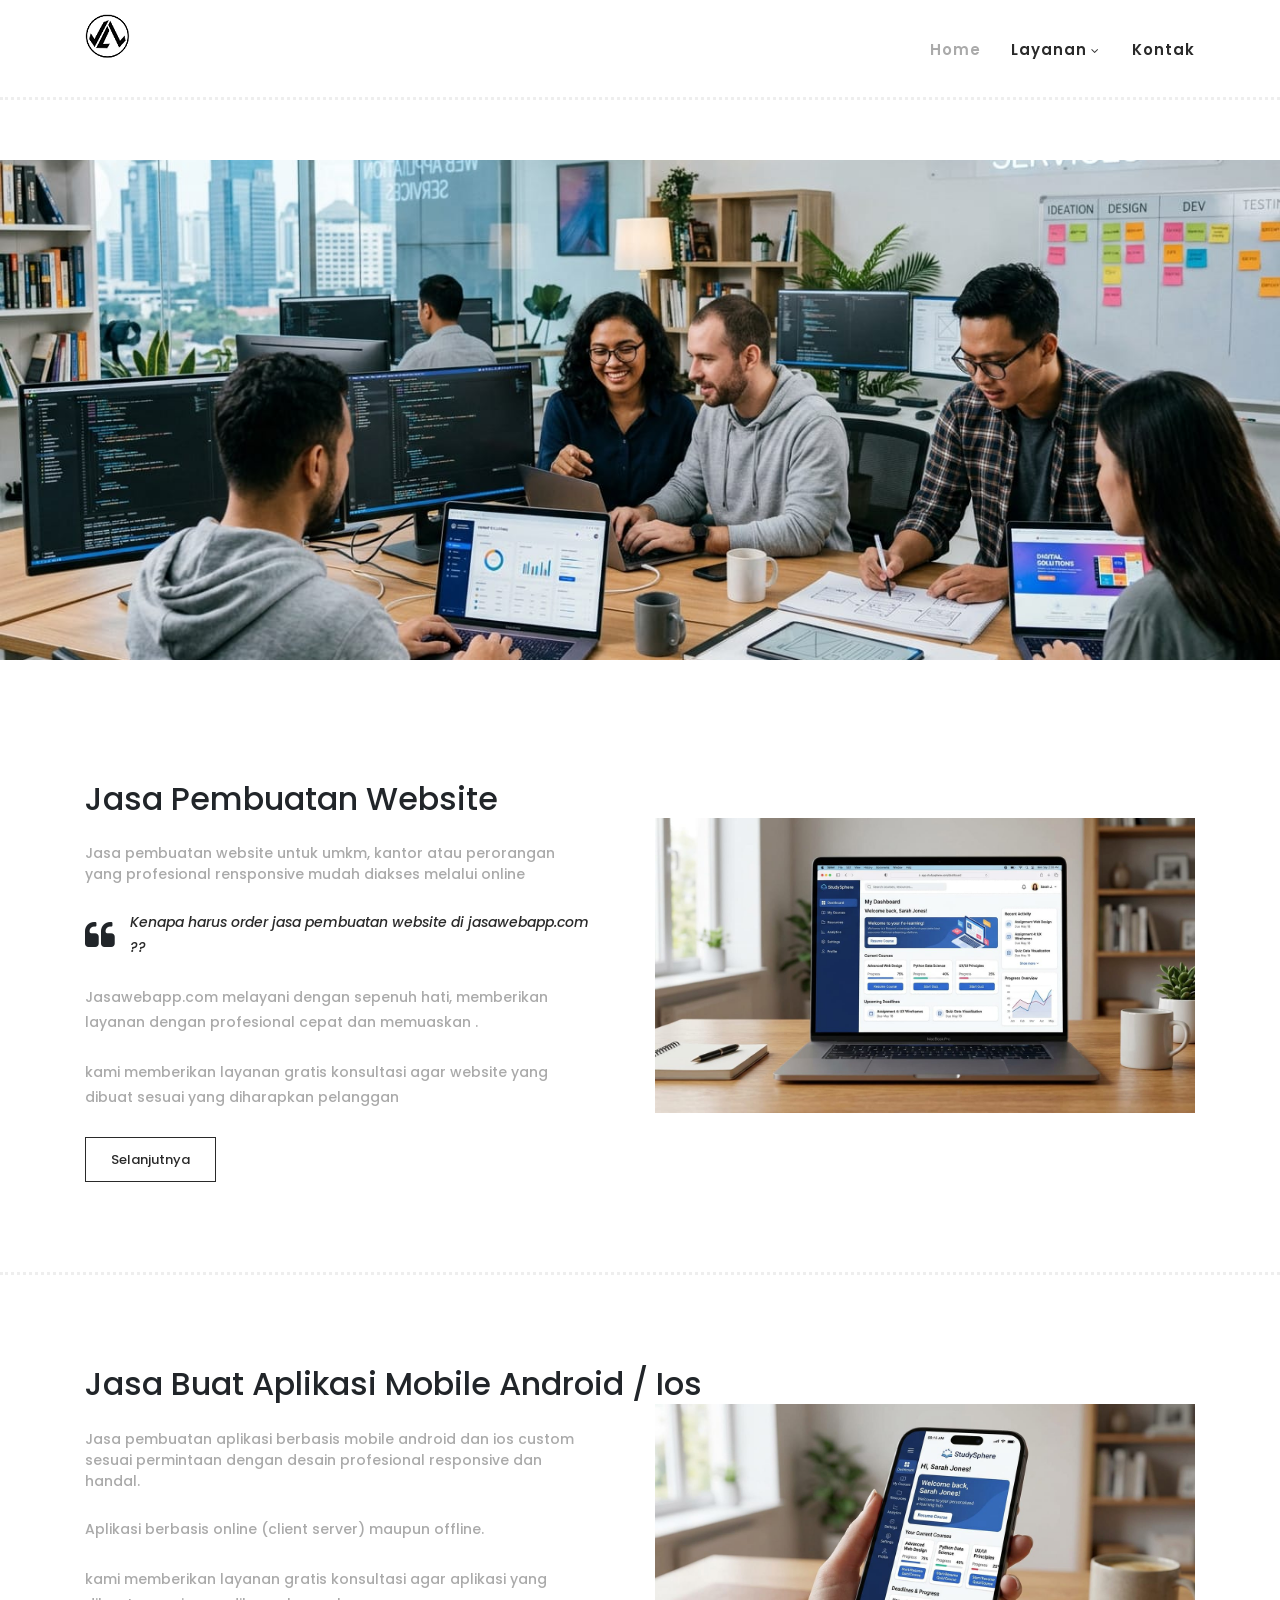
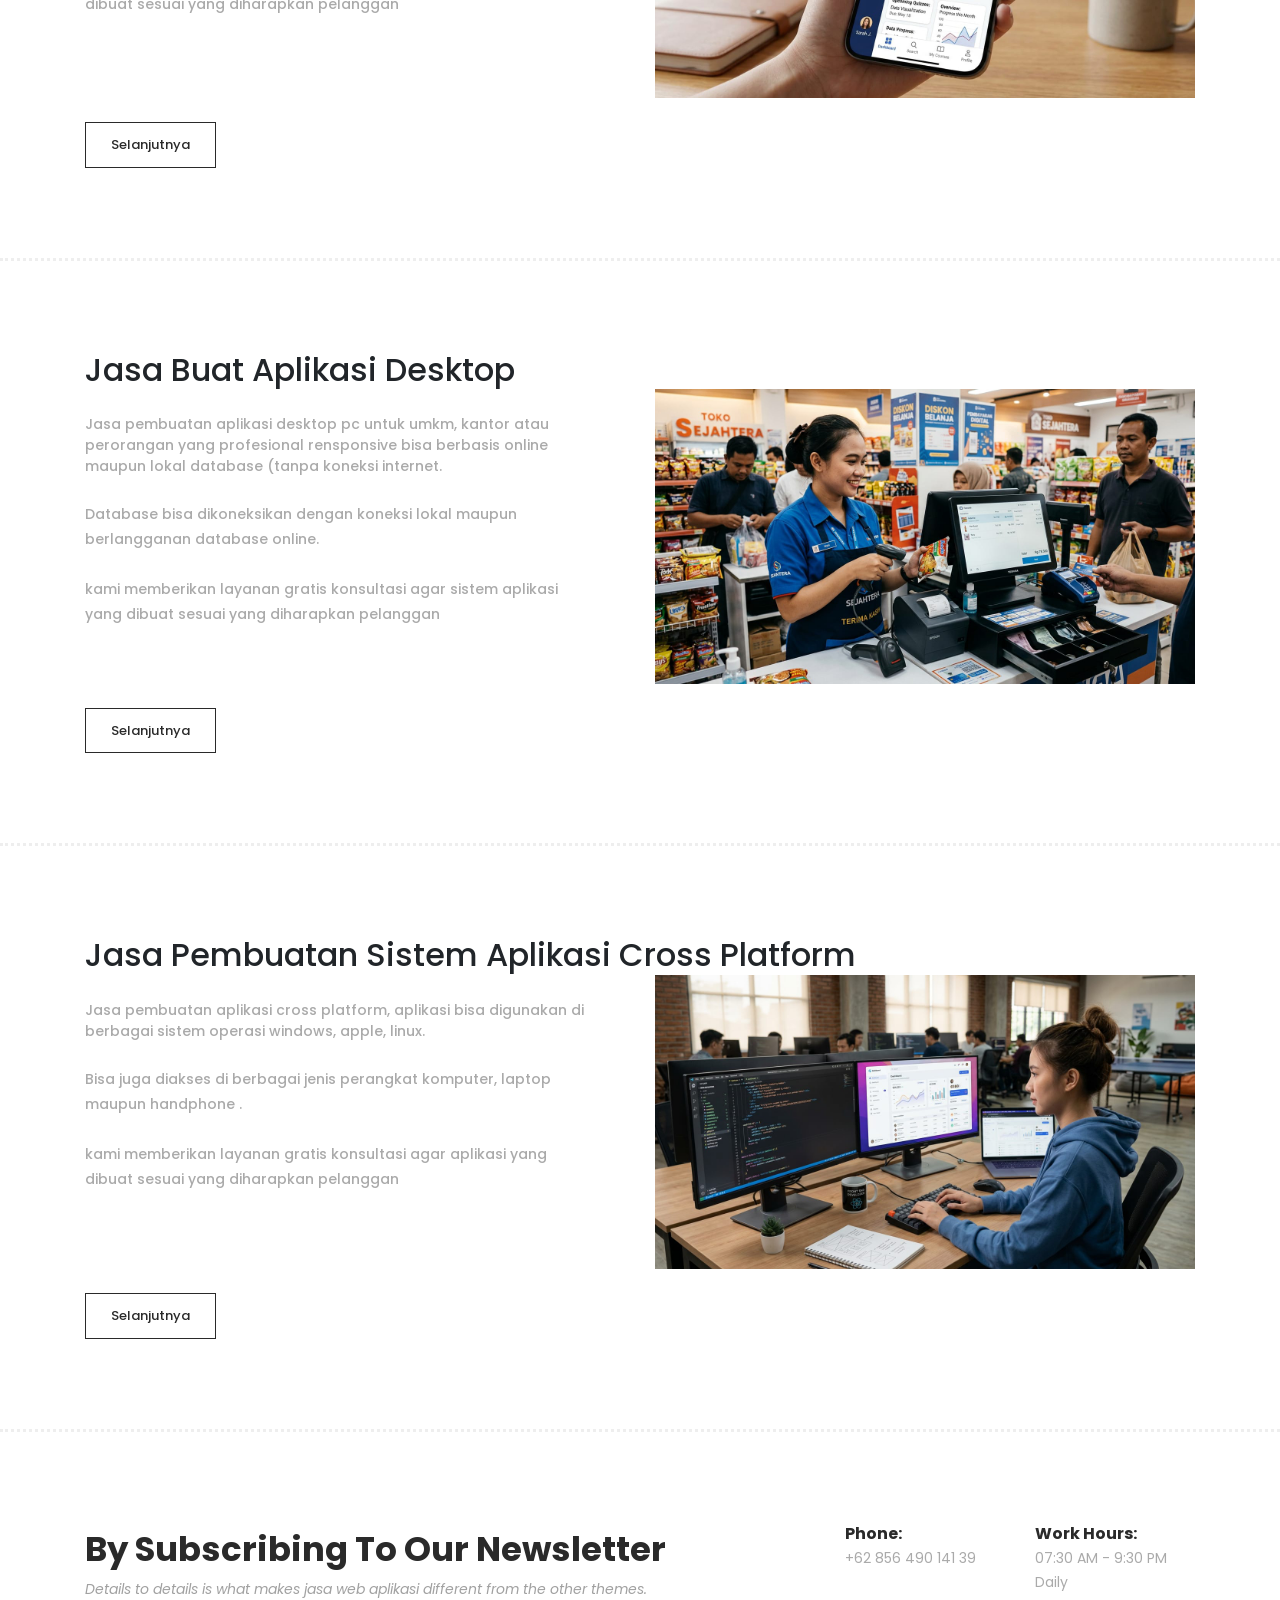
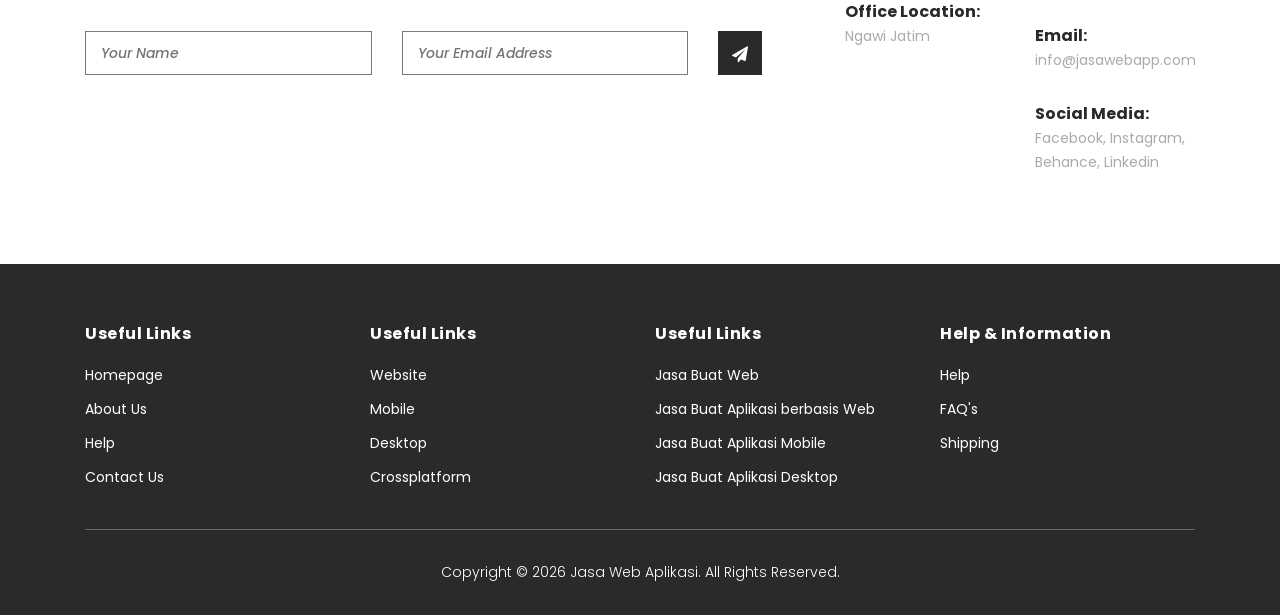
==== index.html @ 255a9337 "h" ====
<!DOCTYPE html>
<html lang="en">

  <head>

    <meta charset="utf-8">
    <meta name="viewport" content="width=device-width, initial-scale=1, shrink-to-fit=no">
    <meta name="description" content="">
    <meta name="author" content="">
    <link href="https://fonts.googleapis.com/css?family=Poppins:100,200,300,400,500,600,700,800,900&display=swap" rel="stylesheet">

    <title>Jasa Web Aplikasi</title>


    <!-- Additional CSS Files -->
    <link rel="stylesheet" type="text/css" href="assets/css/bootstrap.min.css">

    <link rel="stylesheet" type="text/css" href="assets/css/font-awesome.css">

    <link rel="stylesheet" href="assets/css/templatemo-hexashop.css">

    <link rel="stylesheet" href="assets/css/owl-carousel.css">

    <link rel="stylesheet" href="assets/css/lightbox.css">
<!--

TemplateMo 571 Hexashop

https://templatemo.com/tm-571-hexashop

-->
    </head>
    
    <body>
    
    <!-- ***** Preloader Start ***** -->
    <div id="preloader">
        <div class="jumper">
            <div></div>
            <div></div>
            <div></div>
        </div>
    </div>  
    <!-- ***** Preloader End ***** -->
    
    
    <!-- ***** Header Area Start ***** -->
    <header class="header-area header-sticky">
        <div class="container">
            <div class="row">
                <div class="col-12">
                    <nav class="main-nav">
                        <!-- ***** Logo Start ***** -->
                        <a href="index.html" class="logo">
                            <img src="assets/gambar/logojwa.png">
                        </a>
                        <!-- ***** Logo End ***** -->
                        <!-- ***** Menu Start ***** -->
                        <ul class="nav">
                            <li class="scroll-to-section"><a href="#top" class="active">Home</a></li>
                            <li class="submenu">
                                <a href="javascript:;">Layanan</a>
                                <ul>
                                    <li><a href="jasabuatweb.html">Jasa Buat Web</a></li>
                                     <li><a href="jasabuataplikasiweb.html">Jasa Buat Aplikasi Berbasis Web</a></li>
                                    <li><a href="jasabuataplikasicrossplatform.html">Jasa Buat Sistem Aplikasi cross platform </a></li>
                                    <li><a href="jasabuataplikasimobile.html">Jasa Buat Aplikasi Mobile Andorid / Ios </a></li>
                                    <li><a href="jasabuataplikasidesktop.html">Jasa Buat Aplikasi Desktop</a></li>
                                  
                                </ul>
                            </li>
                           
                            <li class="scroll-to-section"><a href="kontak.html">Kontak</a></li>
                        </ul>        
                        <a class='menu-trigger'>
                            <span>Menu</span>
                        </a>
                        <!-- ***** Menu End ***** -->
                    </nav>
                </div>
            </div>
        </div>
    </header>
    <!-- ***** Header Area End ***** -->
     <!-- ***** Main Banner Area Start ***** -->
    <div class="page-heading" id="top">
        <div class="container">
            <div class="row">
                <div class="col-lg-12">
                    <div class="inner-content">
                       
                    </div>
                </div>
            </div>
        </div>
    </div>
    <!-- ***** Main Banner Area End ***** -->
    <!-- ***** Explore Area Starts ***** -->
    <section class="section" id="explore">
        <div class="container">
            
            <div class="row">
               <div class="col-lg-12">
                <h2>Jasa Pembuatan Website</h2>
                 </div></br>
                <div class="col-lg-6">
                  
                    <div class="left-content">
                      
                        <span> Jasa pembuatan website untuk umkm, kantor atau perorangan yang profesional rensponsive mudah diakses melalui online   </span>
                        <div class="quote">
                            <i class="fa fa-quote-left"></i><p>Kenapa harus order jasa pembuatan website di jasawebapp.com ??</p>
                        </div>
                        <p>Jasawebapp.com melayani dengan sepenuh hati, memberikan layanan dengan profesional cepat dan memuaskan .</p>
                        <p>kami memberikan layanan gratis konsultasi agar website yang dibuat sesuai yang diharapkan pelanggan</p>
                      
                    </div>
                </div>
                <div class="col-lg-6">
                    <div class="right-content">
                           <div class="second-image">
                                    <img src="assets/gambar/8.jpeg" alt="">
                                </div>
                          
                        </div>
                    </div>
                </br>
                 </div></br>
           
            <div class="main-border-button">
                            <a href="jasabuatweb.html">Selanjutnya</a>
                        </div>
        
         
        </div>
    </section>
    <!-- ***** Explore Area Ends ***** -->

  <!-- ***** Explore Area Starts ***** -->
    <section class="section" id="explore">
        <div class="container">
            
            <div class="row">
               <div class="col-lg-12">
                <h2>Jasa Buat Aplikasi Mobile Android / Ios </h2>
                 </div></br>
                <div class="col-lg-6">
                  
                    <div class="left-content">
                      
                        <span> Jasa pembuatan aplikasi berbasis mobile android dan ios custom sesuai permintaan dengan desain profesional responsive dan handal.   </span>
                        <p>Aplikasi berbasis online (client server) maupun offline.</p>
                        <p>kami memberikan layanan gratis konsultasi agar aplikasi yang dibuat sesuai yang diharapkan pelanggan</p>
                      
                    </div>
                </div>
                <div class="col-lg-6">
                    <div class="right-content">
                           <div class="second-image">
                                    <img src="assets/gambar/9.jpeg" alt="">
                                </div>
                          
                        </div>
                    </div>
                </br>
                 </div></br>
           
            <div class="main-border-button">
                            <a href="jasabuataplikasimobile.html">Selanjutnya</a>
                        </div>
        
         
        </div>
    </section>
    <!-- ***** Explore Area Ends ***** -->
        <!-- ***** Explore Area Starts ***** -->
    <section class="section" id="explore">
        <div class="container">
            
            <div class="row">
               <div class="col-lg-12">
                <h2>Jasa Buat Aplikasi Desktop</h2>
                 </div></br>
                <div class="col-lg-6">
                  
                    <div class="left-content">
                      
                        <span> Jasa pembuatan aplikasi desktop pc untuk umkm, kantor atau perorangan yang profesional rensponsive bisa berbasis online maupun lokal database (tanpa koneksi internet.</span>
                        <p>Database bisa dikoneksikan dengan koneksi lokal maupun berlangganan database online.</p>
                        <p>kami memberikan layanan gratis konsultasi agar sistem aplikasi yang dibuat sesuai yang diharapkan pelanggan</p>
                      
                    </div>
                </div>
                <div class="col-lg-6">
                    <div class="right-content">
                           <div class="second-image">
                                    <img src="assets/gambar/6.jpeg" alt="">
                                </div>
                          
                        </div>
                    </div>
                </br>
                 </div></br>
           
            <div class="main-border-button">
                            <a href="jasabuataplikasidesktop.html">Selanjutnya</a>
                        </div>
        
         
        </div>
    </section>
    <!-- ***** Explore Area Ends ***** -->
        <!-- ***** Explore Area Starts ***** -->
    <section class="section" id="explore">
        <div class="container">
            
            <div class="row">
               <div class="col-lg-12">
                <h2>Jasa Pembuatan Sistem Aplikasi Cross Platform</h2>
                 </div></br>
                <div class="col-lg-6">
                  
                    <div class="left-content">
                      
                        <span> Jasa pembuatan aplikasi cross platform, aplikasi bisa digunakan di berbagai sistem operasi windows, apple, linux.</span>
                        <p>Bisa juga diakses di berbagai jenis perangkat komputer, laptop maupun handphone .</p>
                        <p>kami memberikan layanan gratis konsultasi agar aplikasi yang dibuat sesuai yang diharapkan pelanggan</p>
                      
                    </div>
                </div>
                <div class="col-lg-6">
                    <div class="right-content">
                           <div class="second-image">
                                    <img src="assets/gambar/11.jpeg" alt="">
                                </div>
                          
                        </div>
                    </div>
                </br>
                 </div></br>
           
            <div class="main-border-button">
                            <a href="jasabuataplikasicrossplatform.html">Selanjutnya</a>
                        </div>
        
         
        </div>
    </section>
    <!-- ***** Explore Area Ends ***** -->




    <!-- ***** Subscribe Area Starts ***** -->
    <div class="subscribe">
        <div class="container">
            <div class="row">
                <div class="col-lg-8">
                    <div class="section-heading">
                        <h2>By Subscribing To Our Newsletter </h2>
                        <span>Details to details is what makes jasa web aplikasi different from the other themes.</span>
                    </div>
                    <form id="subscribe" action="" method="get">
                        <div class="row">
                          <div class="col-lg-5">
                            <fieldset>
                              <input name="name" type="text" id="name" placeholder="Your Name" required="">
                            </fieldset>
                          </div>
                          <div class="col-lg-5">
                            <fieldset>
                              <input name="email" type="text" id="email" pattern="[^ @]*@[^ @]*" placeholder="Your Email Address" required="">
                            </fieldset>
                          </div>
                          <div class="col-lg-2">
                            <fieldset>
                              <button type="submit" id="form-submit" class="main-dark-button"><i class="fa fa-paper-plane"></i></button>
                            </fieldset>
                          </div>
                        </div>
                    </form>
                </div>
                <div class="col-lg-4">
                    <div class="row">
                        <div class="col-6">
                            <ul>
                               
                                <li>Phone:<br><span>+62 856 490 141 39</span></li>
                                <li>Office Location:<br><span>Ngawi Jatim</span></li>
                            </ul>
                        </div>
                        <div class="col-6">
                            <ul>
                                <li>Work Hours:<br><span>07:30 AM - 9:30 PM Daily</span></li>
                                <li>Email:<br><span>info@jasawebapp.com</span></li>
                                <li>Social Media:<br><span><a href="#">Facebook</a>, <a href="#">Instagram</a>, <a href="#">Behance</a>, <a href="#">Linkedin</a></span></li>
                            </ul>
                        </div>
                    </div>
                </div>
            </div>
        </div>
    </div>
    <!-- ***** Subscribe Area Ends ***** -->
    
    <!-- ***** Footer Start ***** -->
    <footer>
        <div class="container">
            <div class="row">
                <div class="col-lg-3">
                    <h4>Useful Links</h4>
                    <ul>
                        <li><a href="#">Homepage</a></li>
                        <li><a href="#">About Us</a></li>
                        <li><a href="#">Help</a></li>
                        <li><a href="#">Contact Us</a></li>
                    </ul>
                </div>
                <div class="col-lg-3">
                    <h4>Useful Links</h4>
                    <ul>
                        <li><a href="#">Website</a></li>
                        <li><a href="#">Mobile</a></li>
                        <li><a href="#">Desktop</a></li>
                        <li><a href="#">Crossplatform</a></li>
                    </ul>
                </div>
                <div class="col-lg-3">
                    <h4>Useful Links</h4>
                    <ul>
                        <li><a href="#">Jasa Buat Web</a></li>
                        <li><a href="#">Jasa Buat Aplikasi berbasis Web</a></li>
                        <li><a href="#">Jasa Buat Aplikasi Mobile</a></li>
                        <li><a href="#">Jasa Buat Aplikasi Desktop</a></li>
                    </ul>
                </div>
                <div class="col-lg-3">
                    <h4>Help &amp; Information</h4>
                    <ul>
                        <li><a href="#">Help</a></li>
                        <li><a href="#">FAQ's</a></li>
                        <li><a href="#">Shipping</a></li>
                  
                </div>
                <div class="col-lg-12">
                    <div class="under-footer">
                        <p>Copyright © 2026 Jasa Web Aplikasi. All Rights Reserved. </p>
                       
                    </div>
                </div>
            </div>
        </div>
    </footer>
    

    <!-- jQuery -->
    <script src="assets/js/jquery-2.1.0.min.js"></script>

    <!-- Bootstrap -->
    <script src="assets/js/popper.js"></script>
    <script src="assets/js/bootstrap.min.js"></script>

    <!-- Plugins -->
    <script src="assets/js/owl-carousel.js"></script>
    <script src="assets/js/accordions.js"></script>
    <script src="assets/js/datepicker.js"></script>
    <script src="assets/js/scrollreveal.min.js"></script>
    <script src="assets/js/waypoints.min.js"></script>
    <script src="assets/js/jquery.counterup.min.js"></script>
    <script src="assets/js/imgfix.min.js"></script> 
    <script src="assets/js/slick.js"></script> 
    <script src="assets/js/lightbox.js"></script> 
    <script src="assets/js/isotope.js"></script> 
    
    <!-- Global Init -->
    <script src="assets/js/custom.js"></script>

    <script>

        $(function() {
            var selectedClass = "";
            $("p").click(function(){
            selectedClass = $(this).attr("data-rel");
            $("#portfolio").fadeTo(50, 0.1);
                $("#portfolio div").not("."+selectedClass).fadeOut();
            setTimeout(function() {
              $("."+selectedClass).fadeIn();
              $("#portfolio").fadeTo(50, 1);
            }, 500);
                
            });
        });

    </script>

  </body>
</html>
---- assets/css/templatemo-hexashop.css ----
/*

TemplateMo 571 Hexashop

https://templatemo.com/tm-571-hexashop

*/

/* ---------------------------------------------
Table of contents
------------------------------------------------
01. font & reset css
02. reset
03. global styles
04. header
05. banner
06. features
07. testimonials
08. contact
09. footer
10. preloader
11. search
12. portfolio

--------------------------------------------- */
/* 
---------------------------------------------
font & reset css
--------------------------------------------- 
*/
@import url("https://fonts.googleapis.com/css?family=Poppins:100,200,300,400,500,600,700,800,900");
/* 
---------------------------------------------
reset
--------------------------------------------- 
*/
html, body, div, span, applet, object, iframe, h1, h2, h3, h4, h5, h6, p, blockquote, div
pre, a, abbr, acronym, address, big, cite, code, del, dfn, em, font, img, ins, kbd, q,
s, samp, small, strike, strong, sub, sup, tt, var, b, u, i, center, dl, dt, dd, ol, ul, li,
figure, header, nav, section, article, aside, footer, figcaption {
  margin: 0;
  padding: 0;
  border: 0;
  outline: 0;
}

.clearfix:after {
  content: ".";
  display: block;
  clear: both;
  visibility: hidden;
  line-height: 0;
  height: 0;
}

.clearfix {
  display: inline-block;
}

html[xmlns] .clearfix {
  display: block;
}

* html .clearfix {
  height: 1%;
}

ul, li {
  padding: 0;
  margin: 0;
  list-style: none;
}

header, nav, section, article, aside, footer, hgroup {
  display: block;
}

* {
  box-sizing: border-box;
}

html, body {
  font-family: 'Poppins', sans-serif;
  font-weight: 400;
  background-color: #fff;
  font-size: 16px;
  -ms-text-size-adjust: 100%;
  -webkit-font-smoothing: antialiased;
  -moz-osx-font-smoothing: grayscale;
}

a {
  text-decoration: none !important;
}

h1, h2, h3, h4, h5, h6 {
  margin-top: 0px;
  margin-bottom: 0px;
}

ul {
  margin-bottom: 0px;
}

p {
  font-size: 14px;
  line-height: 25px;
  color: #2a2a2a;
}

/* 
---------------------------------------------
global styles
--------------------------------------------- 
*/
html,
body {
  background: #fff;
  font-family: 'Poppins', sans-serif;
}

::selection {
  background: #2a2a2a;
  color: #fff;
}

::-moz-selection {
  background: #2a2a2a;
  color: #fff;
}

@media (max-width: 991px) {
  html, body {
    overflow-x: hidden;
  }
  .mobile-top-fix {
    margin-top: 30px;
    margin-bottom: 0px;
  }
  .mobile-bottom-fix {
    margin-bottom: 30px;
  }
  .mobile-bottom-fix-big {
    margin-bottom: 60px;
  }
}

.main-border-button a {
  font-size: 13px;
  color: #2a2a2a;
  border: 1px solid #2a2a2a;
  padding: 12px 25px;
  display: inline-block;
  font-weight: 500;
  transition: all .3s;
}

.main-border-button a:hover {
  background-color: #2a2a2a;
  color: #fff;
}

.main-white-button a {
  font-size: 13px;
  color: #2a2a2a;
  background-color: #fff;
  padding: 12px 25px;
  display: inline-block;
  border-radius: 3px;
  font-weight: 600;
  transition: all .3s;
}

.main-white-button a:hover {
  opacity: 0.9;
}

.main-text-button a {
  font-size: 13px;
  color: #fff;
  font-weight: 600;
  transition: all .3s;
}

.main-text-button a:hover {
  opacity: 0.9;
}

.section-heading h2 {
  font-size: 34px;
  font-weight: 700;
  color: #2a2a2a;
}

.section-heading span {
  font-size: 14px;
  color: #a1a1a1;
  font-style: italic;
  font-weight: 400;
}



/* 
---------------------------------------------
header
--------------------------------------------- 
*/

.background-header {
  border-bottom: none !important;
  background-color: #fff;
  height: 80px!important;
  position: fixed!important;
  top: 0px;
  left: 0px;
  right: 0px;
  box-shadow: 0px 0px 10px rgba(0,0,0,0.15)!important;
}

.background-header .logo,
.background-header .main-nav .nav li a {
  color: #1e1e1e!important;
}

.background-header .main-nav .nav li:hover a {
  color: #2a2a2a!important;
}

.background-header .nav li a.active {
  color: #2a2a2a!important;
}

.header-area {
  border-bottom: 3px dotted #eee;
  box-shadow: none;
  background-color: #fff;
  position: absolute;
  top: 0px;
  left: 0px;
  right: 0px;
  z-index: 100;
  height: 100px;
  -webkit-transition: all .5s ease 0s;
  -moz-transition: all .5s ease 0s;
  -o-transition: all .5s ease 0s;
  transition: all .5s ease 0s;
}

.header-area .main-nav {
  min-height: 70px;
  background: transparent;
}

.header-area .main-nav .logo {
  line-height: 70px;
  color: #fff;
  font-size: 28px;
  font-weight: 700;
  text-transform: uppercase;
  letter-spacing: 2px;
  float: left;
  -webkit-transition: all 0.3s ease 0s;
  -moz-transition: all 0.3s ease 0s;
  -o-transition: all 0.3s ease 0s;
  transition: all 0.3s ease 0s;
}

.background-header .main-nav .logo {
  line-height: 75px;
}

.background-header .nav {
  margin-top: 20px !important;
}

.header-area .main-nav .nav {
  float: right;
  margin-top: 30px;
  margin-right: 0px;
  background-color: transparent;
  -webkit-transition: all 0.3s ease 0s;
  -moz-transition: all 0.3s ease 0s;
  -o-transition: all 0.3s ease 0s;
  transition: all 0.3s ease 0s;
  position: relative;
  z-index: 999;
}

.header-area .main-nav .nav li {
  padding-left: 15px;
  padding-right: 15px;
}

.header-area .main-nav .nav li:last-child {
  padding-right: 0px;
}

.header-area .main-nav .nav li a {
  display: block;
  font-weight: 600;
  font-size: 15px;
  color: #2a2a2a;
  text-transform: capitalize;
  -webkit-transition: all 0.3s ease 0s;
  -moz-transition: all 0.3s ease 0s;
  -o-transition: all 0.3s ease 0s;
  transition: all 0.3s ease 0s;
  height: 40px;
  line-height: 40px;
  border: transparent;
  letter-spacing: 1px;
}

.header-area .main-nav .nav li a {
  color: #2a2a2a;
}

.header-area .main-nav .nav li:hover a,
.header-area .main-nav .nav li a.active {
  color: #aaa!important;
}

.background-header .main-nav .nav li:hover a,
.background-header .main-nav .nav li a.active {
  color: #aaa!important;
  opacity: 1;
}

.header-area .main-nav .nav li.submenu {
  position: relative;
  padding-right: 30px;
}

.header-area .main-nav .nav li.submenu:after {
  font-family: FontAwesome;
  content: "\f107";
  font-size: 12px;
  color: #2a2a2a;
  position: absolute;
  right: 18px;
  top: 12px;
}

.background-header .main-nav .nav li.submenu:after {
  color: #2a2a2a;
}

.header-area .main-nav .nav li.submenu ul {
  position: absolute;
  width: 200px;
  box-shadow: 0 2px 28px 0 rgba(0, 0, 0, 0.06);
  overflow: hidden;
  top: 50px;
  opacity: 0;
  transform: translateY(+2em);
  visibility: hidden;
  z-index: -1;
  transition: all 0.3s ease-in-out 0s, visibility 0s linear 0.3s, z-index 0s linear 0.01s;
}

.header-area .main-nav .nav li.submenu ul li {
  margin-left: 0px;
  padding-left: 0px;
  padding-right: 0px;
}

.header-area .main-nav .nav li.submenu ul li a {
  opacity: 1;
  display: block;
  background: #f7f7f7;
  color: #2a2a2a!important;
  padding-left: 20px;
  height: 40px;
  line-height: 40px;
  -webkit-transition: all 0.3s ease 0s;
  -moz-transition: all 0.3s ease 0s;
  -o-transition: all 0.3s ease 0s;
  transition: all 0.3s ease 0s;
  position: relative;
  font-size: 13px;
  font-weight: 400;
  border-bottom: 1px solid #eee;
}

.header-area .main-nav .nav li.submenu ul li a:hover {
  background: #fff;
  color: #aaa!important;
  padding-left: 25px;
}

.header-area .main-nav .nav li.submenu ul li a:hover:before {
  width: 3px;
}

.header-area .main-nav .nav li.submenu:hover ul {
  visibility: visible;
  opacity: 1;
  z-index: 1;
  transform: translateY(0%);
  transition-delay: 0s, 0s, 0.3s;
}

.header-area .main-nav .menu-trigger {
  cursor: pointer;
  display: block;
  position: absolute;
  top: 33px;
  width: 32px;
  height: 40px;
  text-indent: -9999em;
  z-index: 99;
  right: 40px;
  display: none;
}

.background-header .main-nav .menu-trigger {
  top: 23px;
}

.header-area .main-nav .menu-trigger span,
.header-area .main-nav .menu-trigger span:before,
.header-area .main-nav .menu-trigger span:after {
  -moz-transition: all 0.4s;
  -o-transition: all 0.4s;
  -webkit-transition: all 0.4s;
  transition: all 0.4s;
  background-color: #1e1e1e;
  display: block;
  position: absolute;
  width: 30px;
  height: 2px;
  left: 0;
}

.background-header .main-nav .menu-trigger span,
.background-header .main-nav .menu-trigger span:before,
.background-header .main-nav .menu-trigger span:after {
  background-color: #1e1e1e;
}

.header-area .main-nav .menu-trigger span:before,
.header-area .main-nav .menu-trigger span:after {
  -moz-transition: all 0.4s;
  -o-transition: all 0.4s;
  -webkit-transition: all 0.4s;
  transition: all 0.4s;
  background-color: #1e1e1e;
  display: block;
  position: absolute;
  width: 30px;
  height: 2px;
  left: 0;
  width: 75%;
}

.background-header .main-nav .menu-trigger span:before,
.background-header .main-nav .menu-trigger span:after {
  background-color: #1e1e1e;
}

.header-area .main-nav .menu-trigger span:before,
.header-area .main-nav .menu-trigger span:after {
  content: "";
}

.header-area .main-nav .menu-trigger span {
  top: 16px;
}

.header-area .main-nav .menu-trigger span:before {
  -moz-transform-origin: 33% 100%;
  -ms-transform-origin: 33% 100%;
  -webkit-transform-origin: 33% 100%;
  transform-origin: 33% 100%;
  top: -10px;
  z-index: 10;
}

.header-area .main-nav .menu-trigger span:after {
  -moz-transform-origin: 33% 0;
  -ms-transform-origin: 33% 0;
  -webkit-transform-origin: 33% 0;
  transform-origin: 33% 0;
  top: 10px;
}

.header-area .main-nav .menu-trigger.active span,
.header-area .main-nav .menu-trigger.active span:before,
.header-area .main-nav .menu-trigger.active span:after {
  background-color: transparent;
  width: 100%;
}

.header-area .main-nav .menu-trigger.active span:before {
  -moz-transform: translateY(6px) translateX(1px) rotate(45deg);
  -ms-transform: translateY(6px) translateX(1px) rotate(45deg);
  -webkit-transform: translateY(6px) translateX(1px) rotate(45deg);
  transform: translateY(6px) translateX(1px) rotate(45deg);
  background-color: #1e1e1e;
}

.background-header .main-nav .menu-trigger.active span:before {
  background-color: #1e1e1e;
}

.header-area .main-nav .menu-trigger.active span:after {
  -moz-transform: translateY(-6px) translateX(1px) rotate(-45deg);
  -ms-transform: translateY(-6px) translateX(1px) rotate(-45deg);
  -webkit-transform: translateY(-6px) translateX(1px) rotate(-45deg);
  transform: translateY(-6px) translateX(1px) rotate(-45deg);
  background-color: #1e1e1e;
}

.background-header .main-nav .menu-trigger.active span:after {
  background-color: #1e1e1e;
}

.header-area.header-sticky {
  min-height: 80px;
}

.header-area .nav {
  margin-top: 30px;
}

.header-area.header-sticky .nav li a.active {
  color: #aaa;
}

@media (max-width: 1200px) {
  .header-area .main-nav .nav li {
    padding-left: 12px;
    padding-right: 12px;
  }
  .header-area .main-nav:before {
    display: none;
  }
}

@media (max-width: 767px) {
  .header-area .main-nav .logo {
    color: #1e1e1e;
  }
  .header-area.header-sticky .nav li a:hover,
  .header-area.header-sticky .nav li a.active {
    color: #aaa!important;
    opacity: 1;
  }
  .header-area.header-sticky .nav li.search-icon a {
    width: 100%;
  }
  .header-area {
    background-color: #f7f7f7;
    padding: 0px 15px;
    height: 100px;
    box-shadow: none;
    text-align: center;
  }
  .header-area .container {
    padding: 0px;
  }
  .header-area .logo {
    margin-left: 30px;
  }
  .header-area .menu-trigger {
    display: block !important;
  }
  .header-area .main-nav {
    overflow: hidden;
  }
  .header-area .main-nav .nav {
    float: none;
    width: 100%;
    display: none;
    -webkit-transition: all 0s ease 0s;
    -moz-transition: all 0s ease 0s;
    -o-transition: all 0s ease 0s;
    transition: all 0s ease 0s;
    margin-left: 0px;
  }
  .header-area .main-nav .nav li:first-child {
    border-top: 1px solid #eee;
  }
  .header-area.header-sticky .nav {
    margin-top: 100px !important;
  }
  .header-area .main-nav .nav li {
    width: 100%;
    background: #fff;
    border-bottom: 1px solid #eee;
    padding-left: 0px !important;
    padding-right: 0px !important;
  }
  .header-area .main-nav .nav li a {
    height: 50px !important;
    line-height: 50px !important;
    padding: 0px !important;
    border: none !important;
    background: #f7f7f7 !important;
    color: #191a20 !important;
  }
  .header-area .main-nav .nav li a:hover {
    background: #eee !important;
    color: #aaa!important;
  }
  .header-area .main-nav .nav li.submenu ul {
    position: relative;
    visibility: inherit;
    opacity: 1;
    z-index: 1;
    transform: translateY(0%);
    transition-delay: 0s, 0s, 0.3s;
    top: 0px;
    width: 100%;
    box-shadow: none;
    height: 0px;
  }
  .header-area .main-nav .nav li.submenu ul li a {
    font-size: 12px;
    font-weight: 400;
  }
  .header-area .main-nav .nav li.submenu ul li a:hover:before {
    width: 0px;
  }
  .header-area .main-nav .nav li.submenu ul.active {
    height: auto !important;
  }
  .header-area .main-nav .nav li.submenu:after {
    color: #3B566E;
    right: 25px;
    font-size: 14px;
    top: 15px;
  }
  .header-area .main-nav .nav li.submenu:hover ul, .header-area .main-nav .nav li.submenu:focus ul {
    height: 0px;
  }
}

@media (min-width: 767px) {
  .header-area .main-nav .nav {
    display: flex !important;
  }
}


/* 
---------------------------------------------
banner
--------------------------------------------- 
*/

.main-banner {
  border-bottom: 3px dotted #eee;
  padding-top: 160px;
  padding-bottom: 30px;
}

.main-banner .left-content .thumb img {
  width: 100%;
  overflow: hidden;
}

.main-banner .left-content .inner-content {
  position: absolute;
  left: 100px;
  top: 50%;
  transform: translateY(-50%);
}

.main-banner .left-content .inner-content h4 {
  color: #fff;
  margin-top: -10px;
  font-size: 52px;
  font-weight: 700;
  margin-bottom: 20px;
}

.main-banner .left-content .inner-content span {
  font-size: 16px;
  color: #fff;
  font-weight: 400;
  font-style: italic;
  display: block;
  margin-bottom: 30px;
}

.main-banner .right-content .right-first-image {
  margin-bottom: 28.5px;
}

.main-banner .right-content .right-first-image .thumb {
  position: relative;
  text-align: center;
}

.main-banner .right-content .right-first-image .thumb img {
  width: 100%;
  overflow: hidden;
}

.main-banner .right-content .right-first-image .thumb .inner-content {
  position: absolute;
  top: 50%;
  transform: translateY(-50%);
  width: 100%;
  text-align: center;
}

.main-banner .right-content .right-first-image .thumb .inner-content h4 {
  color: #fff;
  font-size: 24px;
  font-weight: 700;
  margin-bottom: 15px;
}

.main-banner .right-content .right-first-image .thumb .inner-content span {
  font-size: 16px;
  color: #fff;
  font-style: italic;
}

.main-banner .right-content .right-first-image .thumb .hover-content {
  position: absolute;
  top: 15px;
  right: 15px;
  left: 15px;
  bottom: 15px;
  text-align: center;
  background-color: rgba(42,42,42,.97);
  opacity: 0;
  visibility: hidden;
  transition: all 0.5s;
}

.main-banner .right-content .right-first-image .thumb:hover .hover-content {
  opacity: 1;
  visibility: visible;
}

.main-banner .right-content .right-first-image .thumb .hover-content .inner {
  position: absolute;
  top: 50%;
  left: 50%;
  transform: translate(-50%, -50%);
  width: 100%;
}

.main-banner .right-content .right-first-image .thumb .hover-content h4 {
  color: #fff;
  font-size: 24px;
  font-weight: 700;
  margin-bottom: 15px;
}

.main-banner .right-content .right-first-image .thumb .hover-content p {
  color: #fff;
  padding: 0px 20px;
  margin-bottom: 20px;
}



/*
---------------------------------------------
Men
---------------------------------------------
*/

#men {
  padding-top: 90px;
  padding-bottom: 90px;
  border-bottom: 3px dotted #eee;
}

#men .section-heading {
  margin-bottom: 60px;
}

#men .item .down-content {
  padding-top: 30px;
  position: relative;
  z-index: 3;
  background-color: #fff;
}

#men .item .down-content h4 {
  font-size: 22px;
  color: #2a2a2a;
  font-weight: 700;
  margin-bottom: 8px;
}

#men .item .down-content span {
  font-size: 18px;
  color: #a1a1a1;
  font-weight: 500;
  display: block;
}

#men .item .down-content ul.stars {
  position: absolute;
  right: 0;
  top: 30px;
}

#men .item .down-content ul.stars li {
  display: inline;
  font-size: 13px;
}

#men .item .thumb .hover-content {
  position: absolute;
  z-index: 2;
  text-align: center;
  bottom: -60px;
  width: 100%;
  opacity: 0;
  visibility: hidden;
  transition: all .5s;
}

#men .item .thumb:hover .hover-content {
  bottom: 30px;
  opacity: 1;
  visibility: visible;
}

#men .item .thumb {
  position: relative;
}

#men .item .thumb .hover-content ul li {
  display: inline;
  margin: 0px 10px;
}

#men .item .thumb .hover-content ul li a {
  width: 50px;
  height: 50px;
  text-align: center;
  line-height: 50px;
  display: inline-block;
  color: #2a2a2a;
  background-color: #fff;
}


#men .owl-nav {
  text-align: center;
  position: absolute;
  width: 100%;
  top: 40%;
  transform: translateY(-25px);
}

#men .owl-dots {
  display: none;
}
    
#men .owl-nav .owl-prev{
  position: absolute;
  left: -80px;
  outline: none;
}

#men .owl-nav .owl-prev span,
#men .owl-nav .owl-next span {
  opacity: 0;
}

#men .owl-nav .owl-prev:before {
  display: inline-block;
  font-family: 'FontAwesome';
  color: #2a2a2a;
  font-size: 25px;
  font-weight: 700;
  content: '\f104';
  width: 50px;
  height: 50px;
  background-color: transparent;
  line-height: 48px;
  border :1px solid #2a2a2a;
}

#men .owl-nav .owl-prev {
  opacity: 0.75;
  transition: all .5s;
}

#men .owl-nav .owl-prev:hover {
  opacity: 1;
}

#men .owl-nav .owl-next {
  opacity: 0.75;
  transition: all .5s;
}

#men .owl-nav .owl-next:hover {
  opacity: 1;
}

#men .owl-nav .owl-next{
  outline: none;
  position: absolute;
  right: -85px;
}

#men .owl-nav .owl-next:before {
  display: inline-block;
  font-family: 'FontAwesome';
  color: #2a2a2a;
  font-size: 25px;
  font-weight: 700;
  content: '\f105';
  width: 50px;
  height: 50px;
  background-color: transparent;
  line-height: 48px;
  border :1px solid #2a2a2a;
}


/*
---------------------------------------------
Women
---------------------------------------------
*/

#women {
  padding-top: 90px;
  padding-bottom: 90px;
  border-bottom: 3px dotted #eee;
}

#women .section-heading {
  margin-bottom: 60px;
}

#women .item .down-content {
  padding-top: 30px;
  position: relative;
  z-index: 3;
  background-color: #fff;
}

#women .item .down-content h4 {
  font-size: 22px;
  color: #2a2a2a;
  font-weight: 700;
  margin-bottom: 8px;
}

#women .item .down-content span {
  font-size: 18px;
  color: #a1a1a1;
  font-weight: 500;
  display: block;
}

#women .item .down-content ul.stars {
  position: absolute;
  right: 0;
  top: 30px;
}

#women .item .down-content ul.stars li {
  display: inline;
  font-size: 13px;
}

#women .item .thumb .hover-content {
  position: absolute;
  z-index: 2;
  text-align: center;
  bottom: -60px;
  width: 100%;
  opacity: 0;
  visibility: hidden;
  transition: all .5s;
}

#women .item .thumb:hover .hover-content {
  bottom: 30px;
  opacity: 1;
  visibility: visible;
}

#women .item .thumb {
  position: relative;
}

#women .item .thumb .hover-content ul li {
  display: inline;
  margin: 0px 10px;
}

#women .item .thumb .hover-content ul li a {
  width: 50px;
  height: 50px;
  text-align: center;
  line-height: 50px;
  display: inline-block;
  color: #2a2a2a;
  background-color: #fff;
}


#women .owl-nav {
  text-align: center;
  position: absolute;
  width: 100%;
  top: 40%;
  transform: translateY(-25px);
}

#women .owl-dots {
  display: none;
}
    
#women .owl-nav .owl-prev{
  position: absolute;
  left: -80px;
  outline: none;
}

#women .owl-nav .owl-prev span,
#women .owl-nav .owl-next span {
  opacity: 0;
}

#women .owl-nav .owl-prev:before {
  display: inline-block;
  font-family: 'FontAwesome';
  color: #2a2a2a;
  font-size: 25px;
  font-weight: 700;
  content: '\f104';
  width: 50px;
  height: 50px;
  background-color: transparent;
  line-height: 48px;
  border :1px solid #2a2a2a;
}

#women .owl-nav .owl-prev {
  opacity: 0.75;
  transition: all .5s;
}

#women .owl-nav .owl-prev:hover {
  opacity: 1;
}

#women .owl-nav .owl-next {
  opacity: 0.75;
  transition: all .5s;
}

#women .owl-nav .owl-next:hover {
  opacity: 1;
}

#women .owl-nav .owl-next{
  outline: none;
  position: absolute;
  right: -85px;
}

#women .owl-nav .owl-next:before {
  display: inline-block;
  font-family: 'FontAwesome';
  color: #2a2a2a;
  font-size: 25px;
  font-weight: 700;
  content: '\f105';
  width: 50px;
  height: 50px;
  background-color: transparent;
  line-height: 48px;
  border :1px solid #2a2a2a;
}

/*
---------------------------------------------
Kids
---------------------------------------------
*/

#kids {
  padding-top: 90px;
  padding-bottom: 90px;
  border-bottom: 3px dotted #eee;
}

#kids .section-heading {
  margin-bottom: 60px;
}

#kids .item .down-content {
  padding-top: 30px;
  position: relative;
  z-index: 3;
  background-color: #fff;
}

#kids .item .down-content h4 {
  font-size: 22px;
  color: #2a2a2a;
  font-weight: 700;
  margin-bottom: 8px;
}

#kids .item .down-content span {
  font-size: 18px;
  color: #a1a1a1;
  font-weight: 500;
  display: block;
}

#kids .item .down-content ul.stars {
  position: absolute;
  right: 0;
  top: 30px;
}

#kids .item .down-content ul.stars li {
  display: inline;
  font-size: 13px;
}

#kids .item .thumb .hover-content {
  position: absolute;
  z-index: 2;
  text-align: center;
  bottom: -60px;
  width: 100%;
  opacity: 0;
  visibility: hidden;
  transition: all .5s;
}

#kids .item .thumb:hover .hover-content {
  bottom: 30px;
  opacity: 1;
  visibility: visible;
}

#kids .item .thumb {
  position: relative;
}

#kids .item .thumb .hover-content ul li {
  display: inline;
  margin: 0px 10px;
}

#kids .item .thumb .hover-content ul li a {
  width: 50px;
  height: 50px;
  text-align: center;
  line-height: 50px;
  display: inline-block;
  color: #2a2a2a;
  background-color: #fff;
}


#kids .owl-nav {
  text-align: center;
  position: absolute;
  width: 100%;
  top: 40%;
  transform: translateY(-25px);
}

#kids .owl-dots {
  display: none;
}
    
#kids .owl-nav .owl-prev{
  position: absolute;
  left: -80px;
  outline: none;
}

#kids .owl-nav .owl-prev span,
#kids .owl-nav .owl-next span {
  opacity: 0;
}

#kids .owl-nav .owl-prev:before {
  display: inline-block;
  font-family: 'FontAwesome';
  color: #2a2a2a;
  font-size: 25px;
  font-weight: 700;
  content: '\f104';
  width: 50px;
  height: 50px;
  background-color: transparent;
  line-height: 48px;
  border :1px solid #2a2a2a;
}

#kids .owl-nav .owl-prev {
  opacity: 0.75;
  transition: all .5s;
}

#kids .owl-nav .owl-prev:hover {
  opacity: 1;
}

#kids .owl-nav .owl-next {
  opacity: 0.75;
  transition: all .5s;
}

#kids .owl-nav .owl-next:hover {
  opacity: 1;
}

#kids .owl-nav .owl-next{
  outline: none;
  position: absolute;
  right: -85px;
}

#kids .owl-nav .owl-next:before {
  display: inline-block;
  font-family: 'FontAwesome';
  color: #2a2a2a;
  font-size: 25px;
  font-weight: 700;
  content: '\f105';
  width: 50px;
  height: 50px;
  background-color: transparent;
  line-height: 48px;
  border :1px solid #2a2a2a;
}


/*
---------------------------------------------
Explore
---------------------------------------------
*/

#explore {
  padding-top: 90px;
  padding-bottom: 90px;
  border-bottom: 3px dotted #eee;
}

#explore .left-content {
  margin-right: 30px;
}

#explore .left-content h2 {
  font-size: 34px;
  font-weight: 700;
  color: #2a2a2a;
}

#explore .left-content span {
  font-size: 14px;
  color: #aaaaaa;
  font-weight: 500;
  display: block;
  margin-top: 25px;
}

#explore .left-content .quote {
  margin-top: 25px;
}

#explore .left-content .quote i {
  float: left;
  font-size: 32px;
  margin-right: 15px;
  margin-top: 10px;
}

#explore .left-content .quote p {
  font-style: italic;
  color: #2a2a2a;
  font-weight: 500;
}

#explore .left-content p {
  font-size: 14px;
  color: #aaaaaa;
  font-weight: 500;
  display: block;
  margin-top: 25px;
}

#explore .left-content .main-border-button a {
  color: #2a2a2a;
  border-color: #2a2a2a;
  margin-top: 35px;
}

#explore .left-content .main-border-button a:hover {
  background-color: #2a2a2a;
  color: #fff;
}

#explore img {
  width: 100%;
  overflow: hidden;
}

#explore .leather {
  margin-bottom: 30px;
}

#explore .first-image {
  margin-bottom: 30px;
}

#explore .leather,
#explore .types {
  min-height: 255px;
  background-color: #f8f8f8;
  text-align: center;
  width: 100%;
}

#explore .leather h4,
#explore .types h4 {
  font-size: 24px;
  font-weight: 700;
  color: #2a2a2a;
  padding-top: 90px;
  margin-bottom: 5px;
}

#explore .leather span,
#explore .types span {
  font-size: 14px;
  font-style: italic;
  color: #aaa;
  font-weight: 500;
}

/* 
---------------------------------------------
Social
--------------------------------------------- 
*/

#social {
  margin-top: 90px;
  padding-bottom: 90px;
  border-bottom: 3px dotted #eee;
}

#social .col-2 {
  padding-left: 0;
  padding-right: 0;
}

#social .images {
  margin-top: 60px;
  padding-left: 15px;
  padding-right: 15px;
}

#social .thumb {
  position: relative;
}

#social .thumb .icon {
  position: absolute;
  bottom: 0;
  left: 0;
  right: 0;
  top: 0;
  width: 100%;
  background-color: rgba(0,0,0,0.85);
  opacity: 0;
  visibility: hidden;
  transition: all .3s;
}

#social .thumb:hover .icon {
  opacity: 1;
  visibility: visible;
}

#social .thumb .icon h6 {
  color: #fff;
  position: absolute;
  font-size: 14px;
  bottom: 40px;
  font-weight: 400;
  left: 15px;
}

#social .thumb .icon i {
  color: #fff;
  position: absolute;
  bottom: 15px;
  left: 15px;
}

#social .thumb img {
  width: 100%;
  overflow: hidden;
}


/* 
---------------------------------------------
Subscribe
--------------------------------------------- 
*/

.subscribe {
  margin-top: 90px;
}

.subscribe .section-heading {
  margin-bottom: 30px;
}

.subscribe .section-heading h2 {
  line-height: 55px;
}

.subscribe form input {
  width: 100%;
  height: 44px;
  line-height: 44px;
  padding: 0px 15px;
  font-size: 14px;
  font-style: italic;
  font-weight: 500;
  color: #aaa;
  border-radius: 0px;
  border: 1px solid #7a7a7a;
  box-shadow: none;
}

.subscribe form input::focus {
  border-color: #2a2a2a;
  border-radius: 0px;
}

.subscribe form button {
  width: 44px;
  height: 44px;
  display: inline-block;
  text-align: center;
  line-height: 44px;
  background-color: #2a2a2a;
  box-shadow: none;
  border: 1px solid transparent;
  color: #fff;
  transition: all 0.3s;
}

.subscribe form button:hover {
  background-color: #fff;
  border: 1px solid #2a2a2a;
  color: #2a2a2a;
}

.subscribe ul li {
  margin-bottom: 30px;
  display: block;
}

.subscribe ul li {
  font-size: 16px;
  font-weight: 700;
  color: #2a2a2a;
}

.subscribe ul li span,
.subscribe ul li span a {
  font-size: 14px;
  font-weight: 400;
  color: #aaa;
}

.subscribe ul li span a:hover {
  color: #2a2a2a;
}


/* 
---------------------------------------------
footer
--------------------------------------------- 
*/

footer {
  margin-top: 60px;
  padding: 60px 0px 30px 0px;
  background-color: #2a2a2a;
}

footer .logo {
  margin-bottom: 20px;
}

footer ul li {
  display: block;
  margin-bottom: 10px;
}

footer ul li a {
  font-size: 14px;
  color: #fff;
  transition: all .3s;
}

footer ul li a:hover {
  color: #aaa;
}

footer h4 {
  letter-spacing: 0.5px;
  font-size: 16px;
  color: #fff;
  font-weight: 700;
  margin-bottom: 20px;
}

footer .under-footer {
  margin-top: 30px;
  padding-top: 30px;
  text-align: center;
  border-top: 1px solid rgba(250,250,250,0.3);
}

footer .under-footer ul {
  margin-top: 20px;
}

footer .under-footer ul li {
  display: inline-block;
  margin: 0px 10px;
}

footer .under-footer ul li a {
  font-size: 22px;
}

footer .under-footer p {
  color: #fff;
  font-size: 14px;
  font-weight: 300;
}

footer .under-footer a {
  color: #cff;
}

footer .under-footer a:hover {
  color: #c66;
}


/* 
---------------------------------------------
Products Page
--------------------------------------------- 
*/

.page-heading {
  margin-top: 160px;
  margin-bottom: 30px;
  background-image: url(../gambar/5.jpeg);
  background-position: center center;
  background-size: cover;
  background-repeat: no-repeat;
}

.page-heading .inner-content {
  padding: 250px 0px;
  text-align: center;
}

.page-heading .inner-content h2 {
  font-size: 52px;
  color: #fff;
  font-weight: 700;
  margin-bottom: 15px;
}

.page-heading .inner-content span {
  font-size: 16px;
  font-weight: 500;
  color: #fff;
  font-style: italic;
}

#products .section-heading {
  text-align: center;
  margin-bottom: 60px;
  margin-top: 80px;
}

#products .item {
  margin-bottom: 30px;
}

#products .item .thumb img {
  width: 100%;
  overflow: hidden;
}

#products .item .down-content {
  padding-top: 20px;
  position: relative;
  z-index: 3;
  background-color: #fff;
}

#products .item .down-content h4 {
  font-size: 22px;
  color: #2a2a2a;
  font-weight: 700;
  margin-bottom: 8px;
}

#products .item .down-content span {
  font-size: 18px;
  color: #a1a1a1;
  font-weight: 500;
  display: block;
}

#products .item .down-content ul.stars {
  position: absolute;
  right: 0;
  top: 20px;
}

#products .item .down-content ul.stars li {
  display: inline;
  font-size: 13px;
}

#products .item .thumb .hover-content {
  position: absolute;
  z-index: 2;
  text-align: center;
  bottom: -60px;
  width: 100%;
  opacity: 0;
  visibility: hidden;
  transition: all .5s;
}

#products .item .thumb:hover .hover-content {
  bottom: 30px;
  opacity: 1;
  visibility: visible;
}

#products .item .thumb {
  position: relative;
}

#products .item .thumb .hover-content ul li {
  display: inline;
  margin: 0px 10px;
}

#products .item .thumb .hover-content ul li a {
  width: 50px;
  height: 50px;
  text-align: center;
  line-height: 50px;
  display: inline-block;
  color: #2a2a2a;
  background-color: #fff;
}

#products .pagination {
  margin-top: 30px;
  margin-bottom: 40px;
}

#products .pagination ul {
  text-align: center;
  width: 100%;
}

#products .pagination ul li {
  display: inline;
  margin: 0px 5px;
}

#products .pagination ul li a {
  width: 44px;
  height: 44px;
  border: 1px solid #2a2a2a;
  display: inline-block;
  text-align: center;
  line-height: 44px;
  font-size: 14px;
  font-weight: 500;
  color: #2a2a2a;
}

#products .pagination ul li a:hover,
#products .pagination ul li.active a {
  background-color: #2a2a2a;
  color: #fff;
}



/* 
---------------------------------------------
Single Product Page
--------------------------------------------- 
*/

#product {
  margin-top: 80px;
}

#product .left-images img {
  width: 100%;
  overflow: hidden;
  margin-bottom: 30px;
}

#product .right-content {
  position: relative;
  z-index: 3;
  background-color: #fff;
}

#product .right-content h4 {
  font-size: 22px;
  color: #2a2a2a;
  font-weight: 700;
  margin-bottom: 0px;
}

#product .right-content span.price {
  font-size: 18px;
  color: #a1a1a1;
  font-weight: 500;
  display: block;
  margin-top: 5px;
  border-bottom: 1px solid #eee;
  padding-bottom: 20px;
}

#product .right-content ul.stars {
  position: absolute;
  right: 0;
  top: 0;
}

#product .right-content ul.stars li {
  display: inline;
  font-size: 13px;
}

#product .right-content span {
  font-size: 14px;
  color: #aaaaaa;
  font-weight: 500;
  display: block;
  margin-top: 25px;
}

#product .right-content .quote {
  margin-top: 25px;
}

#product .right-content .quote i {
  float: left;
  font-size: 32px;
  margin-right: 15px;
  margin-top: 10px;
}

#product .right-content .quote p {
  font-style: italic;
  color: #2a2a2a;
  font-weight: 500;
}

#product .right-content p {
  font-size: 14px;
  color: #aaaaaa;
  font-weight: 500;
  display: block;
  margin-top: 25px;
}

.quantity-content {
  margin-top: 30px;
  padding-top: 30px;
  border-top: 1px solid #eee;
  border-bottom: 1px solid #eee;
  width: 100%;
  padding-bottom: 30px;
  margin-bottom: 30px;
}

.quantity-content .left-content {
  float: left;
  margin-right: 30px;
}

.quantity-content .right-content {
  text-align: right;
}

.quantity-content .left-content h6 {
  padding-top: 7px;
  font-size: 20px;
  font-weight: 700;
  color: #aaa;
  position: relative;
  z-index: 11;
}

.total h4 {
  float: left;
  font-size: 20px;
  margin-top: 10px;
  color: #aaa!important;
}

.total .main-border-button {
  text-align: right;
}

.total .main-border-button a {
  border-color: #2a2a2a;
  color: #2a2a2a;
}

.total .main-border-button a:hover {
  color: #fff;
  background-color: #2a2a2a;
}

.quantity {
  display: inline-block; }
 
 .quantity .input-text.qty {
  width: 35px;
  height: 39px;
  padding: 0 5px;
  text-align: center;
  background-color: transparent;
  border: 1px solid #efefef;
 }
 
 .quantity.buttons_added {
  text-align: left;
  position: relative;
  white-space: nowrap;
  vertical-align: top; }
 
 .quantity.buttons_added input {
  display: inline-block;
  margin: 0;
  vertical-align: top;
  box-shadow: none;
 }
 
 .quantity.buttons_added .minus,
 .quantity.buttons_added .plus {
  padding: 7px 10px 8px;
  height: 39px;
  background-color: #ffffff;
  border: 1px solid #efefef;
  cursor:pointer;}
 
 .quantity.buttons_added .minus {
  border-right: 0; }
 
 .quantity.buttons_added .plus {
  border-left: 0; }
 
 .quantity.buttons_added .minus:hover,
 .quantity.buttons_added .plus:hover {
  background: #eeeeee; }
 
 .quantity input::-webkit-outer-spin-button,
 .quantity input::-webkit-inner-spin-button {
  -webkit-appearance: none;
  -moz-appearance: none;
  margin: 0; }
  
  .quantity.buttons_added .minus:focus,
 .quantity.buttons_added .plus:focus {
  outline: none; }



/* 
---------------------------------------------
About Us Page
--------------------------------------------- 
*/

.about-page-heading {
  margin-top: 160px;
  margin-bottom: 30px;
  background-image: url(../images/about-us-page-heading.jpg);
  background-position: center center;
  background-size: cover;
  background-repeat: no-repeat;
}

.about-us {
  margin-top: 80px;
}

.about-us .left-image img {
  width: 100%;
  overflow: hidden;
}

.about-us .right-content {
  margin-left: 30px;
}

.about-us .right-content h4 {
  font-size: 34px;
  font-weight: 700;
  color: #2a2a2a;
}

.about-us .right-content span {
  font-size: 14px;
  color: #aaaaaa;
  font-weight: 500;
  display: block;
  margin-top: 25px;
}

.about-us .right-content .quote {
  margin-top: 25px;
}

.about-us .right-content .quote i {
  float: left;
  font-size: 32px;
  margin-right: 15px;
  margin-top: 10px;
}

.about-us .right-content .quote p {
  font-style: italic;
  color: #2a2a2a;
  font-weight: 500;
}

.about-us .right-content p {
  font-size: 14px;
  color: #aaaaaa;
  font-weight: 500;
  display: block;
  margin-top: 25px;
}

.about-us .right-content ul {
  border-top: 3px dotted #eee;
  margin-top: 30px;
  padding-top: 30px;
}

.about-us .right-content ul li {
  display: inline-block;
  margin-right: 5px;
}

.about-us .right-content ul li a {
  width: 44px;
  height: 44px;
  background-color: #2a2a2a;
  color: #fff;
  display: inline-block;
  text-align: center;
  line-height: 44px;
  border-radius: 50%;
  transition: all .5s;
}

.about-us .right-content ul li a:hover {
  background-color: #eee;
  color: #2a2a2a;
}

.our-team {
  margin-top: 100px;
  padding-top: 90px;
  padding-bottom: 90px;
  border-top: 3px dotted #eee;
}

.our-team .section-heading {
  margin-bottom: 60px;
  text-align: center;
}

.our-team .section-heading h2 {
  margin-bottom: 10px;
}

.our-team .team-item .thumb {
  position: relative;
}

.our-team .team-item .thumb img {
  width: 100%;
  overflow: hidden;
}

.our-team .team-item .thumb .hover-effect {
  position: absolute;
  background-color: rgba(0,0,0,0.9);
  width: 100%;
  text-align: center;
  top: 0;
  bottom: 0;
  opacity: 0;
  visibility: hidden;
  transition: all .3s;
}

.our-team .team-item .thumb:hover .hover-effect {
  opacity: 1;
  visibility: visible;
}

.our-team .team-item .thumb .hover-effect .inner-content {
  position: absolute;
  top: 50%;
  text-align: center;
  width: 100%;
  transform: translateY(-22px);
}

.our-team .team-item .thumb .hover-effect .inner-content ul li {
  display: inline-block;
  margin: 0px 5px;
}

.our-team .team-item .thumb .hover-effect .inner-content ul li a {
  width: 44px;
  height: 44px;
  background-color: #fff;
  color: #2a2a2a;
  display: inline-block;
  text-align: center;
  line-height: 44px;
  border-radius: 50%;
  transition: all .3s;
}

.our-team .team-item .thumb .hover-effect .inner-content ul li a:hover {
  background-color: #2a2a2a;
  color: #fff;
}

.our-team .team-item .down-content {
  text-align: center;
  padding-top: 25px;
}

.our-team .team-item .down-content h4 {
  font-size: 24px;
  color: #2a2a2a;
  font-weight: 700;
  margin-bottom: 5px;
}

.our-team .team-item .down-content span {
  font-size: 14px;
  color: #a1a1a1;
  font-weight: 500;
  display: block;
  font-style: italic;
}

.our-services {
  padding-top: 90px;
  padding-bottom: 90px;
  border-top: 3px dotted #eee;
  border-bottom: 3px dotted #eee;
}

.our-services .section-heading {
  margin-bottom: 60px;
  text-align: center;
}

.our-services .section-heading h2 {
  margin-bottom: 10px;
}

.our-services .service-item {
  padding: 30px;
  box-shadow: 0px 0px 15px rgba(0,0,0,0.10);
  text-align: center;
}

.our-services .service-item img {
  width: 100%;
  overflow: hidden;
}

.our-services .service-item h4 {
  font-size: 24px;
  font-weight: 700;
  color: #2a2a2a;
  margin-bottom: 20px;
}

.our-services .service-item p {
  margin-bottom: 25px;
}



/* 
---------------------------------------------
contact Us Page
--------------------------------------------- 
*/

.contact-us {
  margin-top: 90px;
  border-bottom: 3px dotted #eee;
  padding-bottom: 90px;
}

.contact-us .section-heading {
  margin-bottom: 40px;
}

.contact-us #map {
  margin-right: 30px;
}

.contact-us form input {
  width: 100%;
  height: 44px;
  line-height: 44px;
  padding: 0px 15px;
  font-size: 14px;
  font-style: italic;
  font-weight: 500;
  color: #aaa;
  border-radius: 0px;
  border: 1px solid #7a7a7a;
  box-shadow: none;
}

.contact-us form input::focus {
  border-color: #2a2a2a;
  border-radius: 0px;
}

.contact-us form textarea {
  width: 100%;
  height: 140px;
  min-height: 120px;
  max-height: 200px;
  margin-top: 30px;
  margin-bottom: 25px;
  line-height: 44px;
  padding: 0px 15px;
  font-size: 14px;
  font-style: italic;
  font-weight: 500;
  color: #aaa;
  border-radius: 0px;
  border: 1px solid #7a7a7a;
  box-shadow: none;
}

.contact-us form textarea::focus {
  border-color: #2a2a2a;
  border-radius: 0px;
}

.contact-us form button {
  width: 44px;
  height: 44px;
  display: inline-block;
  text-align: center;
  line-height: 44px;
  background-color: #2a2a2a;
  box-shadow: none;
  border: 1px solid transparent;
  color: #fff;
  transition: all 0.3s;
}

.contact-us form button:hover {
  background-color: #fff;
  border: 1px solid #2a2a2a;
  color: #2a2a2a;
}


/* 
---------------------------------------------
responsive
--------------------------------------------- 
*/

@media (max-width: 1200px) {
  .main-banner .right-content .right-first-image .thumb .hover-content p {
    display: none;
  }
}

@media (max-width: 992px) {
  .main-banner .right-content .right-first-image .thumb .hover-content p {
    display: block;
  }
  .header-area .main-nav .nav li.submenu:after {
    right: 3px;
  }
  .header-area .main-nav .nav li.submenu {
    padding-right: 15px;
  }
  .header-area .main-nav .nav li {
    padding-right: 5px;
    padding-left: 5px;
  }
  .header-area .main-nav .nav li a {
    font-size: 14px;
    letter-spacing: 0px;
  }
  .main-banner .left-content {
    margin-bottom: 30px;
  }
  #explore .left-content {
    margin-bottom: 30px;
  }
  #explore .right-content .types {
    margin-top: 30px;
  }
  .subscribe input {
    margin-bottom: 15px;
  }
  .subscribe form {
    text-align: center;
    margin-bottom: 30px;
  }
  .about-us .right-content {
    margin-left: 0px;
    margin-top: 30px;
  }
  .our-team .team-item {
    margin-bottom: 30px;
  }
  .our-services .service-item {
    margin-bottom: 30px;
  }
  .contact-us #map {
    margin-right: 0px;
    margin-bottom: 30px;
  }
}

@media (max-width: 767px) {
  .main-banner .left-content .thumb .inner-content {
    left: 50%;
    top: 47.5%;
    transform: translate(-50%,-50%);
    text-align: center;
  }
  .subscribe form button {
    width: 100%;
  }
  footer {
    text-align: center;
  }
  footer h4 {
    margin-top: 30px;
  }
}





#preloader {
  overflow: hidden;
  background-color: #2a2a2a;
  left: 0;
  right: 0;
  top: 0;
  bottom: 0;
  position: fixed;
  z-index: 99999;
  color: #fff;
}

#preloader .jumper {
  left: 0;
  top: 0;
  right: 0;
  bottom: 0;
  display: block;
  position: absolute;
  margin: auto;
  width: 50px;
  height: 50px;
}

#preloader .jumper > div {
  background-color: #fff;
  width: 10px;
  height: 10px;
  border-radius: 100%;
  -webkit-animation-fill-mode: both;
  animation-fill-mode: both;
  position: absolute;
  opacity: 0;
  width: 50px;
  height: 50px;
  -webkit-animation: jumper 1s 0s linear infinite;
  animation: jumper 1s 0s linear infinite;
}

#preloader .jumper > div:nth-child(2) {
  -webkit-animation-delay: 0.33333s;
  animation-delay: 0.33333s;
}

#preloader .jumper > div:nth-child(3) {
  -webkit-animation-delay: 0.66666s;
  animation-delay: 0.66666s;
}

@-webkit-keyframes jumper {
  0% {
    opacity: 0;
    -webkit-transform: scale(0);
    transform: scale(0);
  }
  5% {
    opacity: 1;
  }
  100% {
    -webkit-transform: scale(1);
    transform: scale(1);
    opacity: 0;
  }
}

@keyframes jumper {
  0% {
    opacity: 0;
    -webkit-transform: scale(0);
    transform: scale(0);
  }
  5% {
    opacity: 1;
  }
  100% {
    opacity: 0;
  }
}
---- assets/css/owl-carousel.css ----
/**
 * Owl Carousel v2.3.4
 * Copyright 2013-2018 David Deutsch
 * Licensed under: SEE LICENSE IN https://github.com/OwlCarousel2/OwlCarousel2/blob/master/LICENSE
 */
/*
 *  Owl Carousel - Core
 */
.owl-carousel {
  display: none;
  width: 100%;
  -webkit-tap-highlight-color: transparent;
  /* position relative and z-index fix webkit rendering fonts issue */
  position: relative;
  z-index: 1; }
  .owl-carousel .owl-stage {
    position: relative;
    -ms-touch-action: pan-Y;
    touch-action: manipulation;
    -moz-backface-visibility: hidden;
    /* fix firefox animation glitch */ }
  .owl-carousel .owl-stage:after {
    content: ".";
    display: block;
    clear: both;
    visibility: hidden;
    line-height: 0;
    height: 0; }
  .owl-carousel .owl-stage-outer {
    position: relative;
    overflow: hidden;
    /* fix for flashing background */
    -webkit-transform: translate3d(0px, 0px, 0px); }
  .owl-carousel .owl-wrapper,
  .owl-carousel .owl-item {
    -webkit-backface-visibility: hidden;
    -moz-backface-visibility: hidden;
    -ms-backface-visibility: hidden;
    -webkit-transform: translate3d(0, 0, 0);
    -moz-transform: translate3d(0, 0, 0);
    -ms-transform: translate3d(0, 0, 0); }
  .owl-carousel .owl-item {
    position: relative;
    min-height: 1px;
    float: left;
    -webkit-backface-visibility: hidden;
    -webkit-tap-highlight-color: transparent;
    -webkit-touch-callout: none; }
  .owl-carousel .owl-item img {
    display: block;
    width: 100%; }
  .owl-carousel .owl-nav.disabled,
  .owl-carousel .owl-dots.disabled {
    display: none; }
  .owl-carousel .owl-nav .owl-prev,
  .owl-carousel .owl-nav .owl-next,
  .owl-carousel .owl-dot {
    cursor: pointer;
    -webkit-user-select: none;
    -khtml-user-select: none;
    -moz-user-select: none;
    -ms-user-select: none;
    user-select: none; }
  .owl-carousel .owl-nav button.owl-prev,
  .owl-carousel .owl-nav button.owl-next,
  .owl-carousel button.owl-dot {
    background: none;
    color: inherit;
    border: none;
    padding: 0 !important;
    font: inherit; }
  .owl-carousel.owl-loaded {
    display: block; }
  .owl-carousel.owl-loading {
    opacity: 0;
    display: block; }
  .owl-carousel.owl-hidden {
    opacity: 0; }
  .owl-carousel.owl-refresh .owl-item {
    visibility: hidden; }
  .owl-carousel.owl-drag .owl-item {
    -ms-touch-action: pan-y;
        touch-action: pan-y;
    -webkit-user-select: none;
    -moz-user-select: none;
    -ms-user-select: none;
    user-select: none; }
  .owl-carousel.owl-grab {
    cursor: move;
    cursor: grab; }
  .owl-carousel.owl-rtl {
    direction: rtl; }
  .owl-carousel.owl-rtl .owl-item {
    float: right; }

/* No Js */
.no-js .owl-carousel {
  display: block; }

/*
 *  Owl Carousel - Animate Plugin
 */
.owl-carousel .animated {
  animation-duration: 1000ms;
  animation-fill-mode: both; }

.owl-carousel .owl-animated-in {
  z-index: 0; }

.owl-carousel .owl-animated-out {
  z-index: 1; }

.owl-carousel .fadeOut {
  animation-name: fadeOut; }

@keyframes fadeOut {
  0% {
    opacity: 1; }
  100% {
    opacity: 0; } }

/*
 * 	Owl Carousel - Auto Height Plugin
 */
.owl-height {
  transition: height 500ms ease-in-out; }

/*
 * 	Owl Carousel - Lazy Load Plugin
 */
.owl-carousel .owl-item {
  /**
			This is introduced due to a bug in IE11 where lazy loading combined with autoheight plugin causes a wrong
			calculation of the height of the owl-item that breaks page layouts
		 */ }
  .owl-carousel .owl-item .owl-lazy {
    opacity: 0;
    transition: opacity 400ms ease; }
  .owl-carousel .owl-item .owl-lazy[src^=""], .owl-carousel .owl-item .owl-lazy:not([src]) {
    max-height: 0; }
  .owl-carousel .owl-item img.owl-lazy {
    transform-style: preserve-3d; }

/*
 * 	Owl Carousel - Video Plugin
 */
.owl-carousel .owl-video-wrapper {
  position: relative;
  height: 100%;
  background: #000; }

.owl-carousel .owl-video-play-icon {
  position: absolute;
  height: 80px;
  width: 80px;
  left: 50%;
  top: 50%;
  margin-left: -40px;
  margin-top: -40px;
  background: url("owl.video.play.png") no-repeat;
  cursor: pointer;
  z-index: 1;
  -webkit-backface-visibility: hidden;
  transition: transform 100ms ease; }

.owl-carousel .owl-video-play-icon:hover {
  -ms-transform: scale(1.3, 1.3);
      transform: scale(1.3, 1.3); }

.owl-carousel .owl-video-playing .owl-video-tn,
.owl-carousel .owl-video-playing .owl-video-play-icon {
  display: none; }

.owl-carousel .owl-video-tn {
  opacity: 0;
  height: 100%;
  background-position: center center;
  background-repeat: no-repeat;
  background-size: contain;
  transition: opacity 400ms ease; }

.owl-carousel .owl-video-frame {
  position: relative;
  z-index: 1;
  height: 100%;
  width: 100%; }
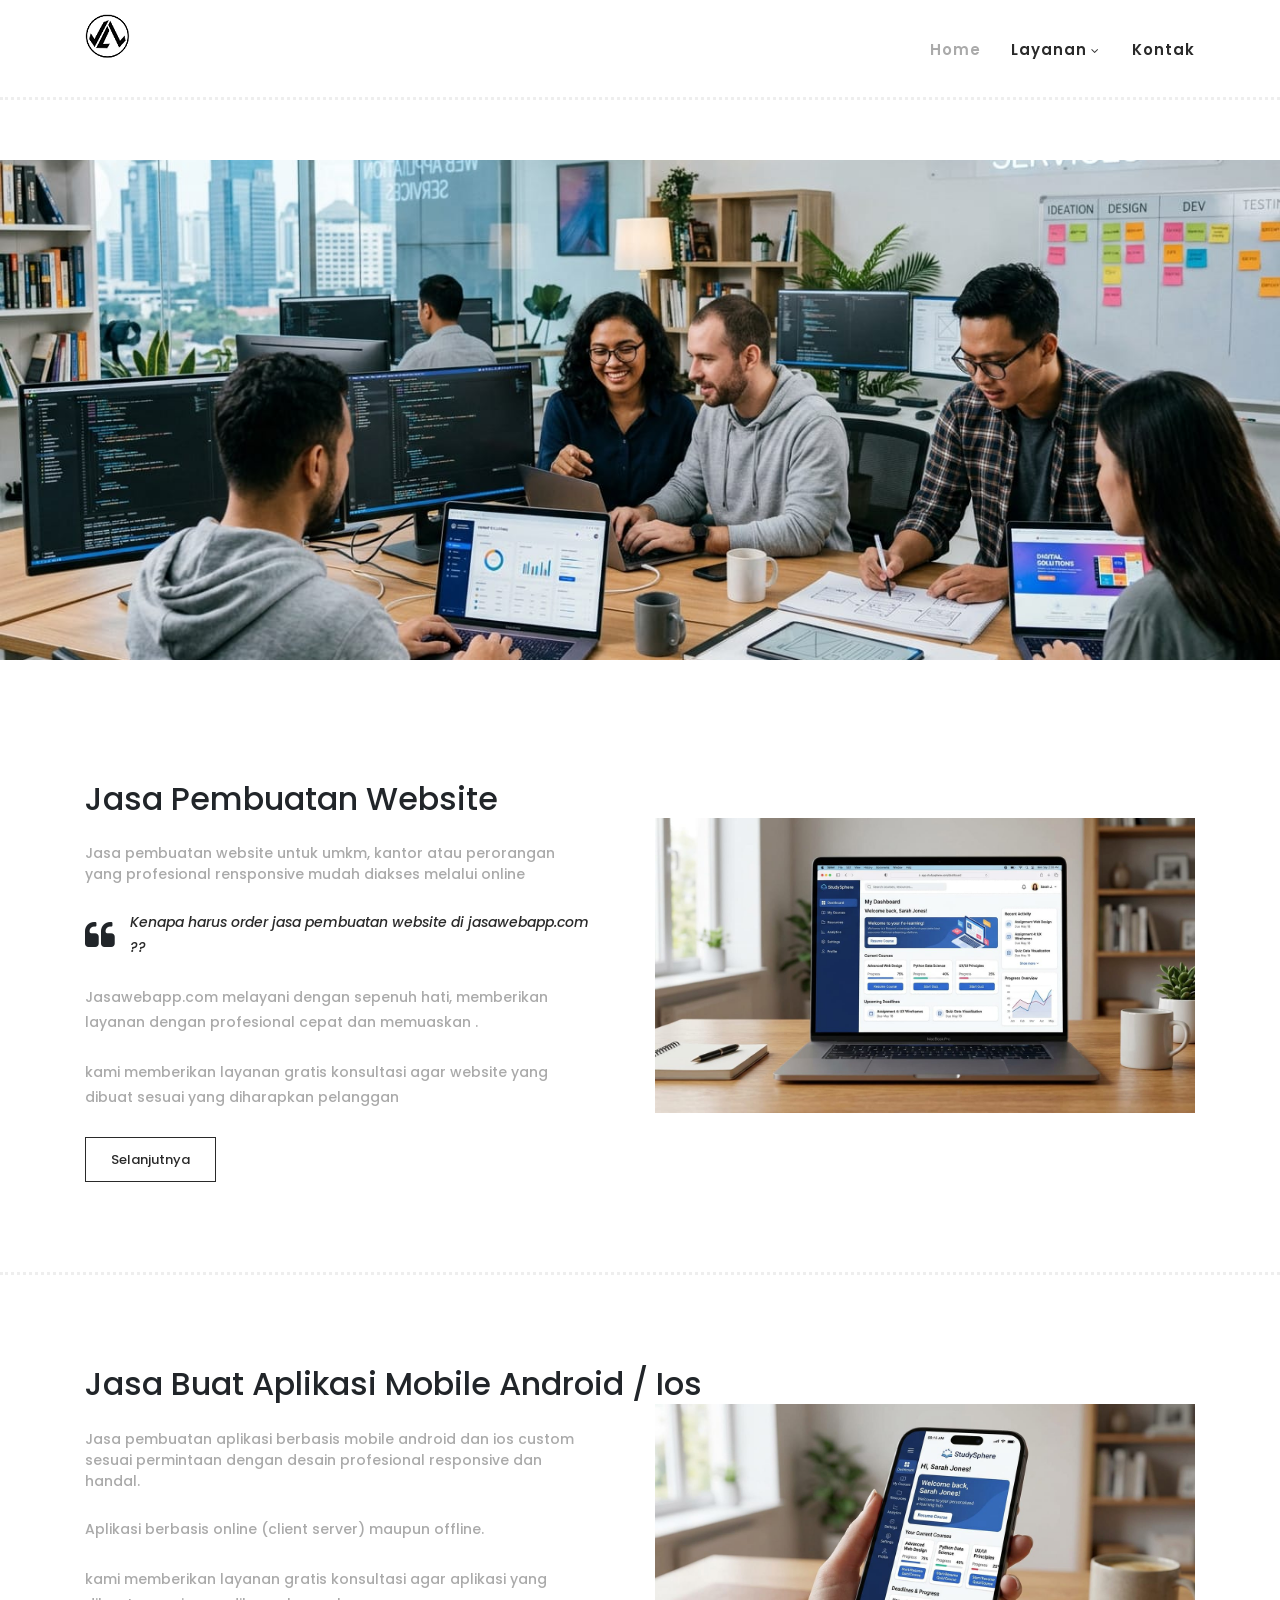
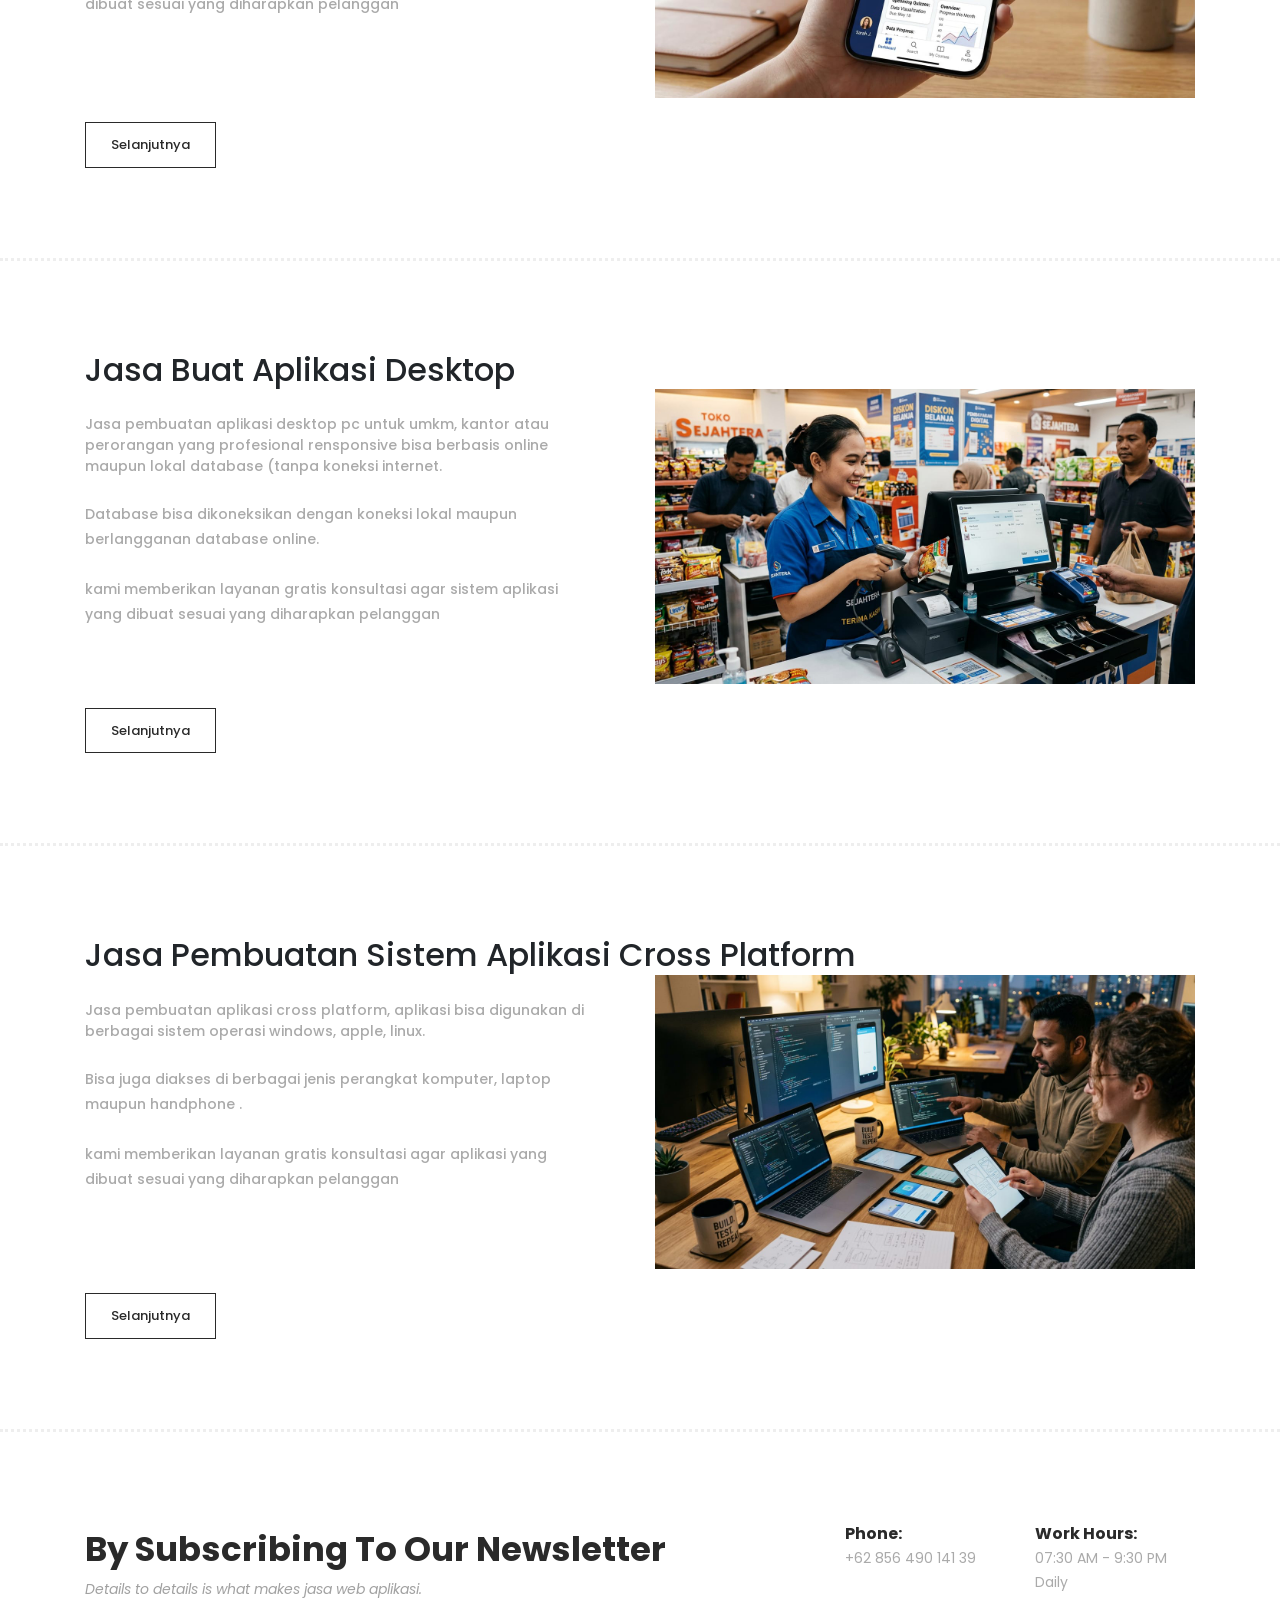
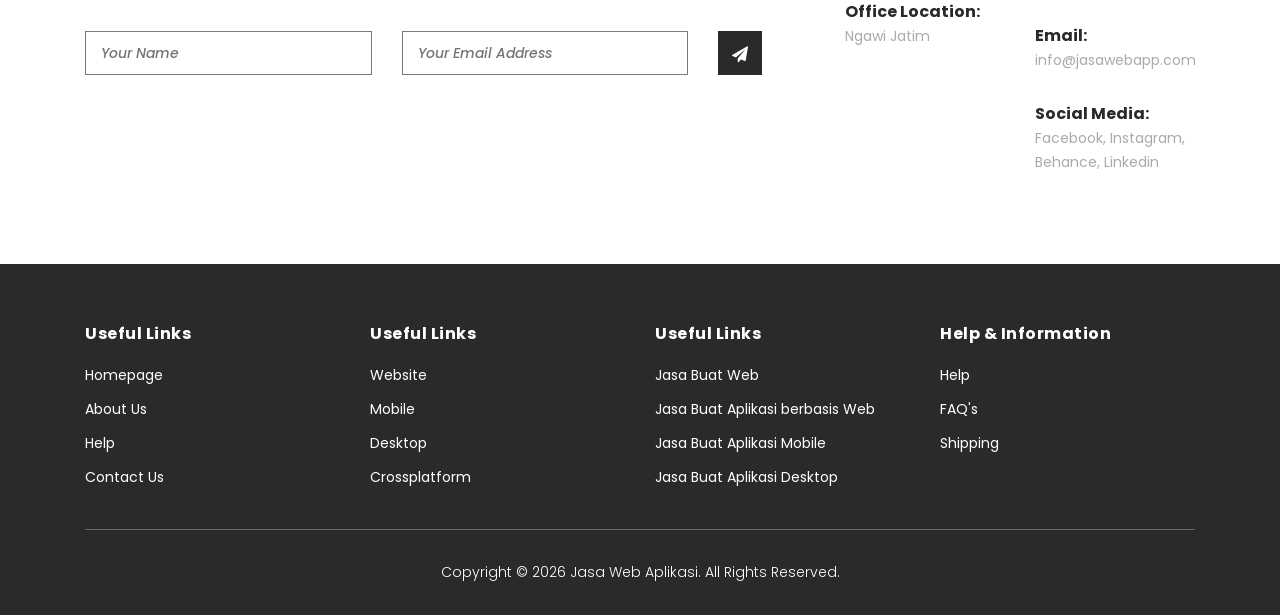
==== commit 55d4646b: "h\" ====
--- a/index.html
+++ b/index.html
@@ -231,7 +231,7 @@
                 <div class="col-lg-6">
                     <div class="right-content">
                            <div class="second-image">
-                                    <img src="assets/gambar/11.jpeg" alt="">
+                                    <img src="assets/gambar/2.jpeg" alt="">
                                 </div>
                           
                         </div>
@@ -258,7 +258,7 @@
                 <div class="col-lg-8">
                     <div class="section-heading">
                         <h2>By Subscribing To Our Newsletter </h2>
-                        <span>Details to details is what makes jasa web aplikasi different from the other themes.</span>
+                        <span>Details to details is what makes jasa web aplikasi.</span>
                     </div>
                     <form id="subscribe" action="" method="get">
                         <div class="row">
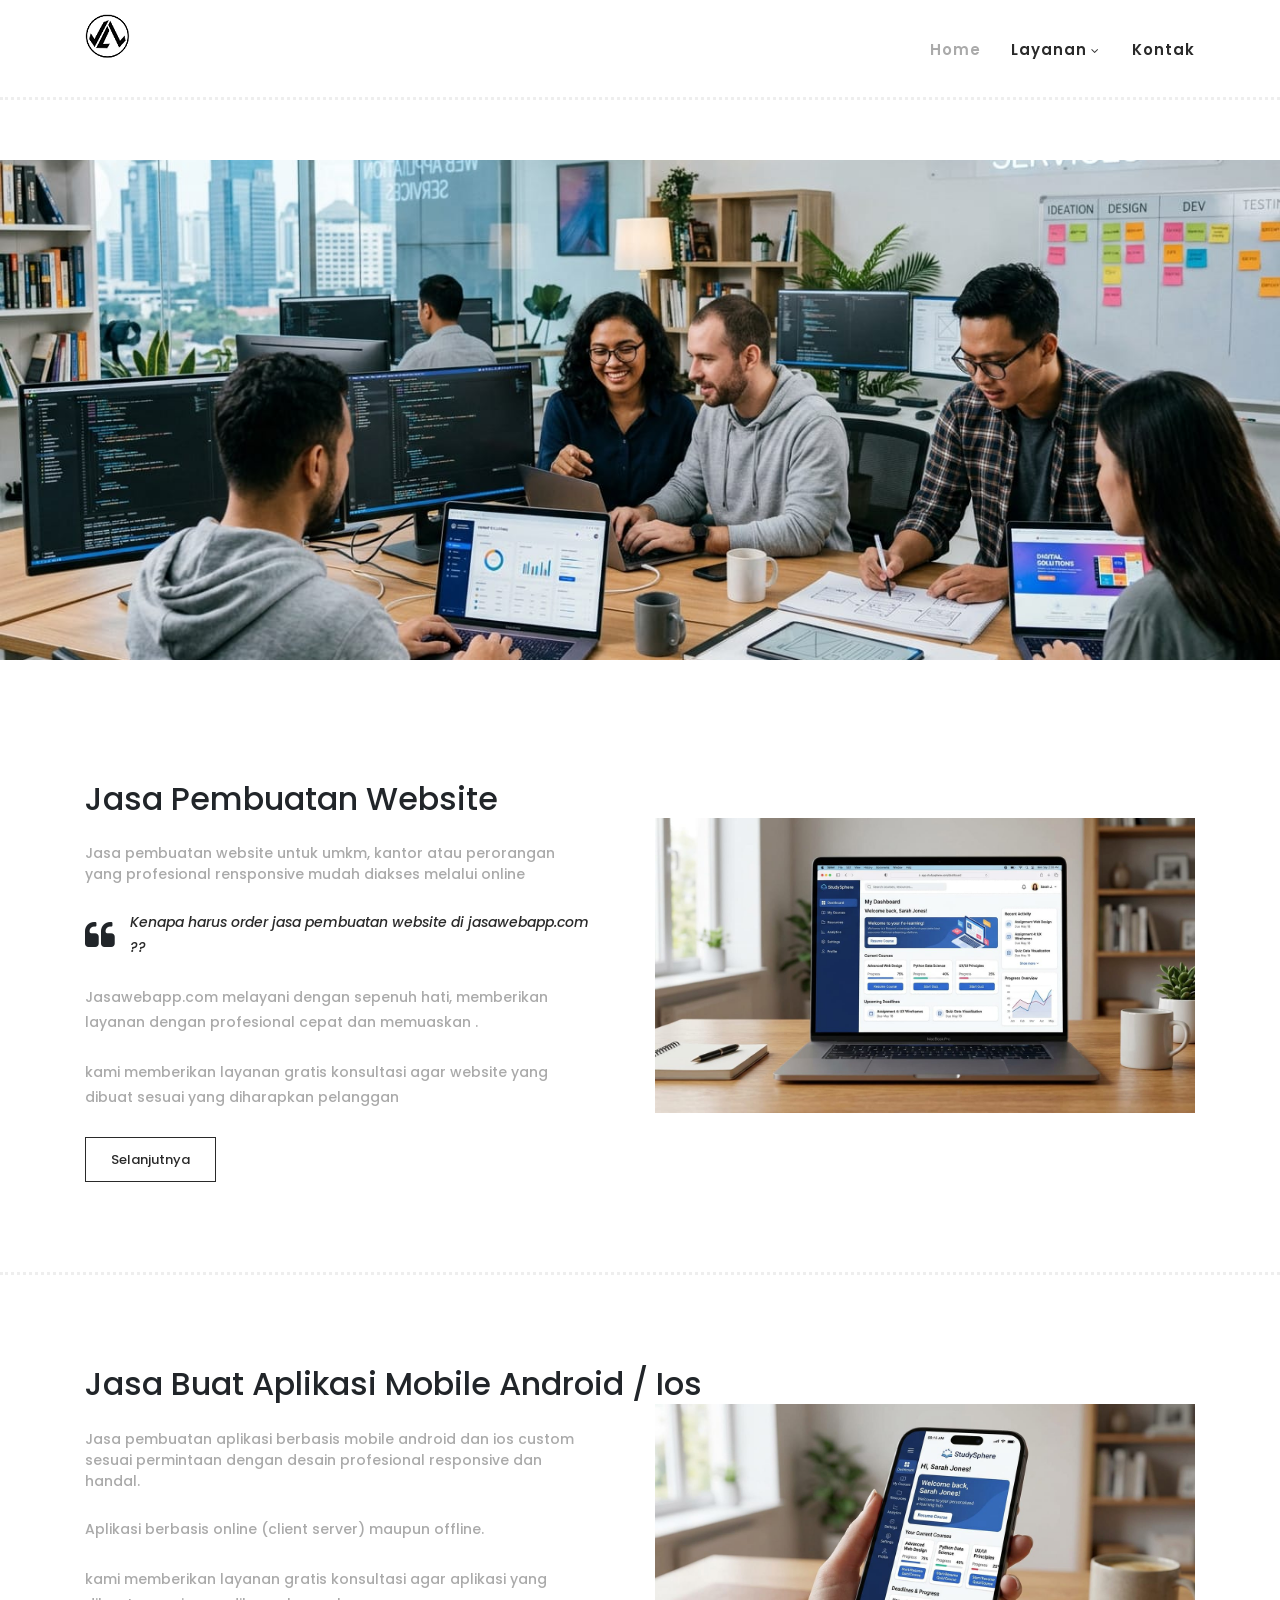
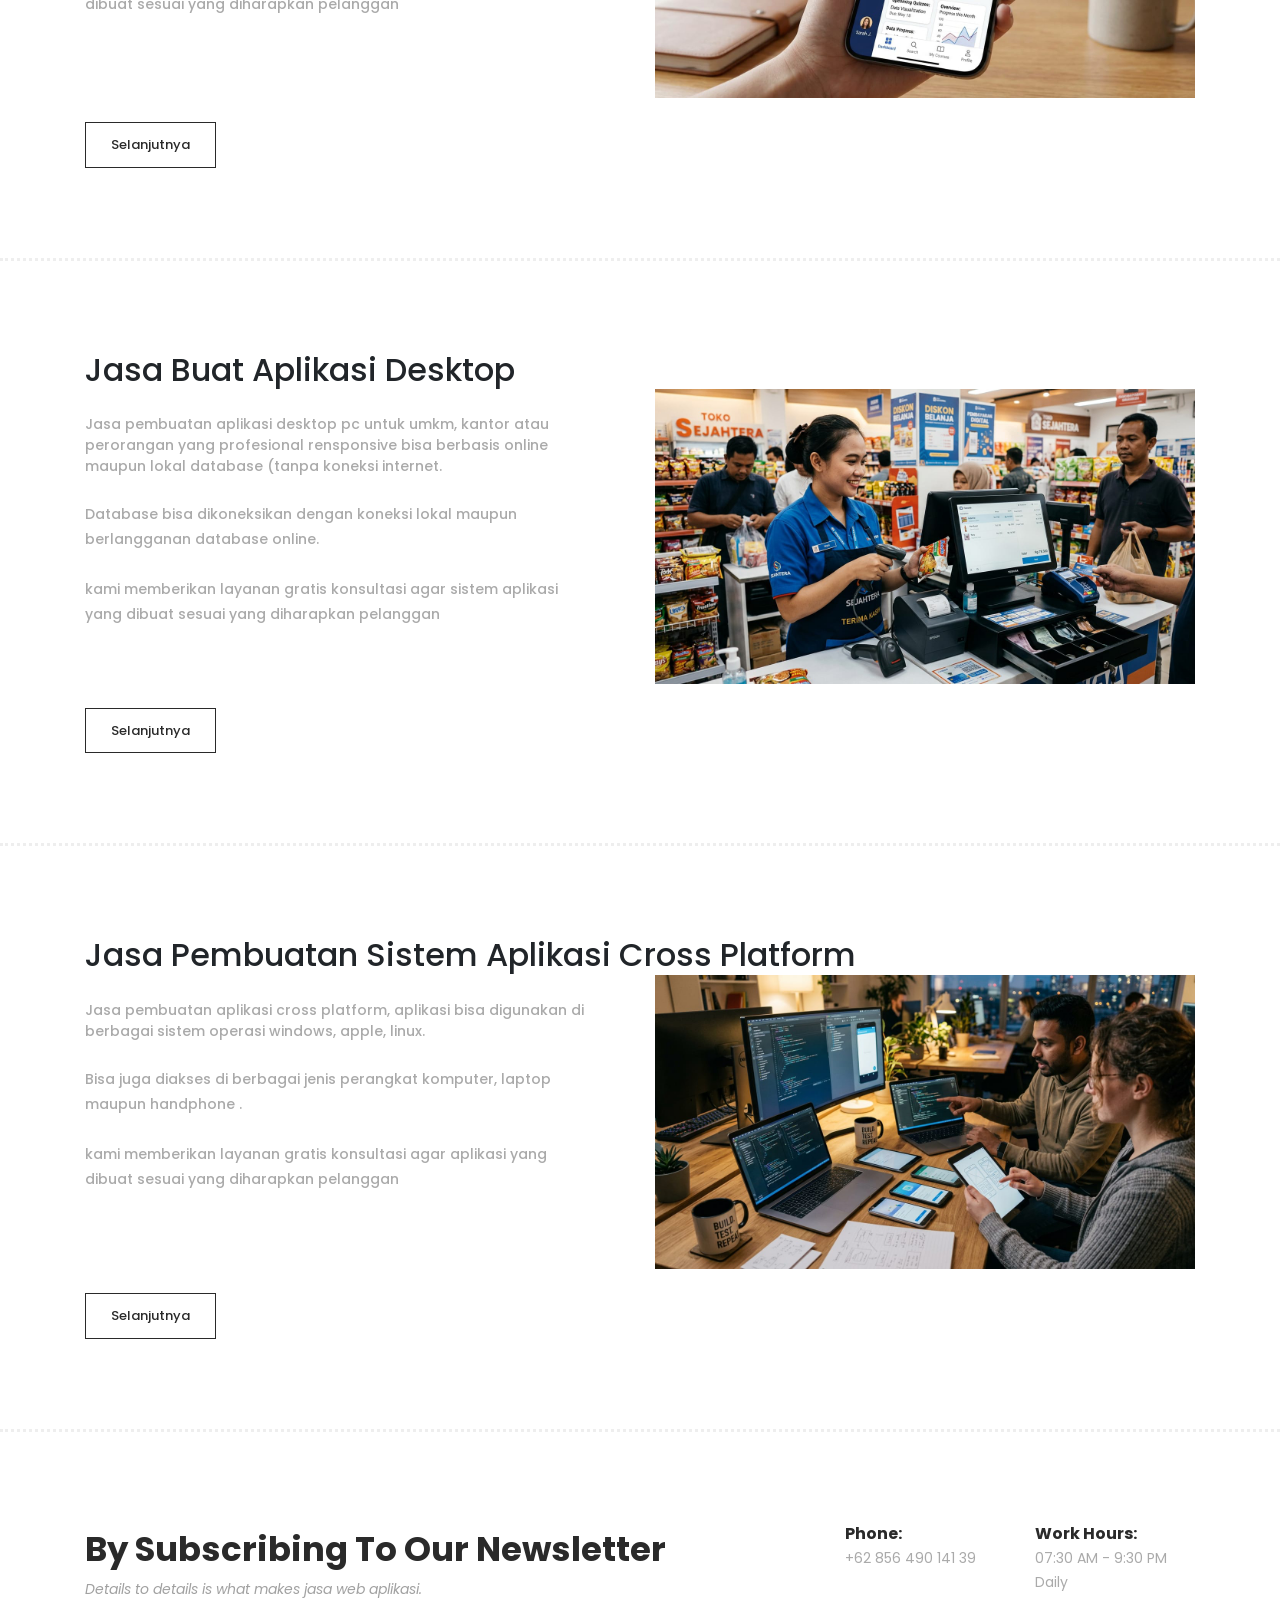
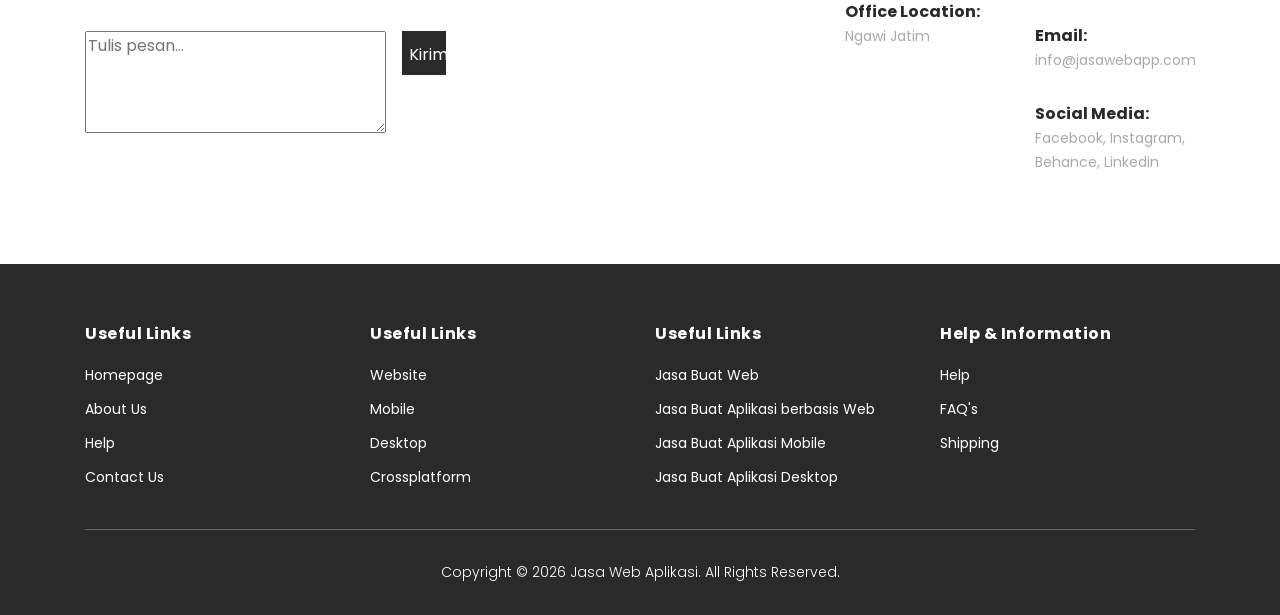
==== commit e75a43de: "r" ====
--- a/index.html
+++ b/index.html
@@ -264,19 +264,26 @@
                         <div class="row">
                           <div class="col-lg-5">
                             <fieldset>
-                              <input name="name" type="text" id="name" placeholder="Your Name" required="">
+                            <textarea id="pesan" placeholder="Tulis pesan..." rows="4"></textarea>
                             </fieldset>
                           </div>
-                          <div class="col-lg-5">
+                          
+                          <div class="col-lg-2">
                             <fieldset>
-                              <input name="email" type="text" id="email" pattern="[^ @]*@[^ @]*" placeholder="Your Email Address" required="">
+                              <button onclick="kirimWhatsApp()">Kirim via WhatsApp</button>
                             </fieldset>
                           </div>
-                          <div class="col-lg-2">
-                            <fieldset>
-                              <button type="submit" id="form-submit" class="main-dark-button"><i class="fa fa-paper-plane"></i></button>
-                            </fieldset>
-                          </div>
+
+                           <script>
+    function kirimWhatsApp() {
+      const nomor = "6285649014139";
+      const pesan = document.getElementById("pesan").value;
+
+      const url = `https://wa.me/${nomor}?text=${encodeURIComponent(pesan)}`;
+
+      window.open(url, "_blank");
+    }
+  </script>
                         </div>
                     </form>
                 </div>
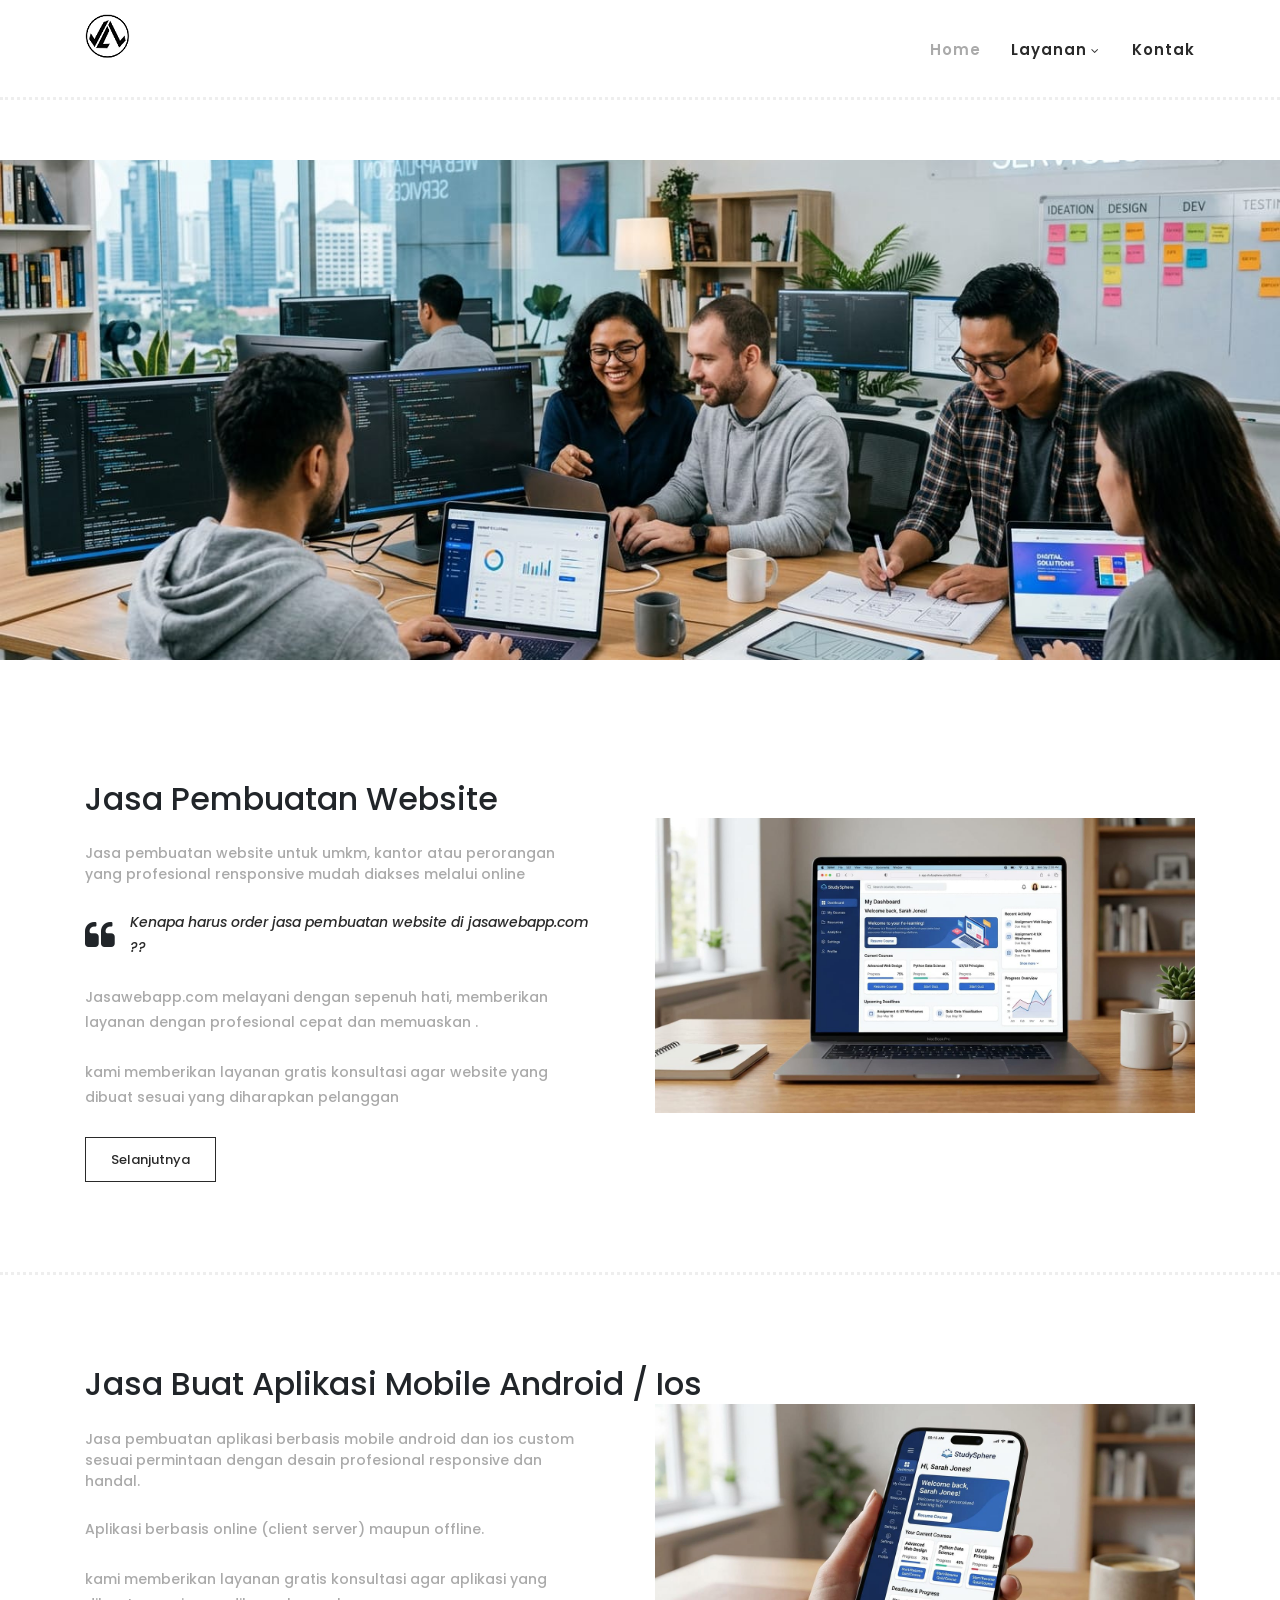
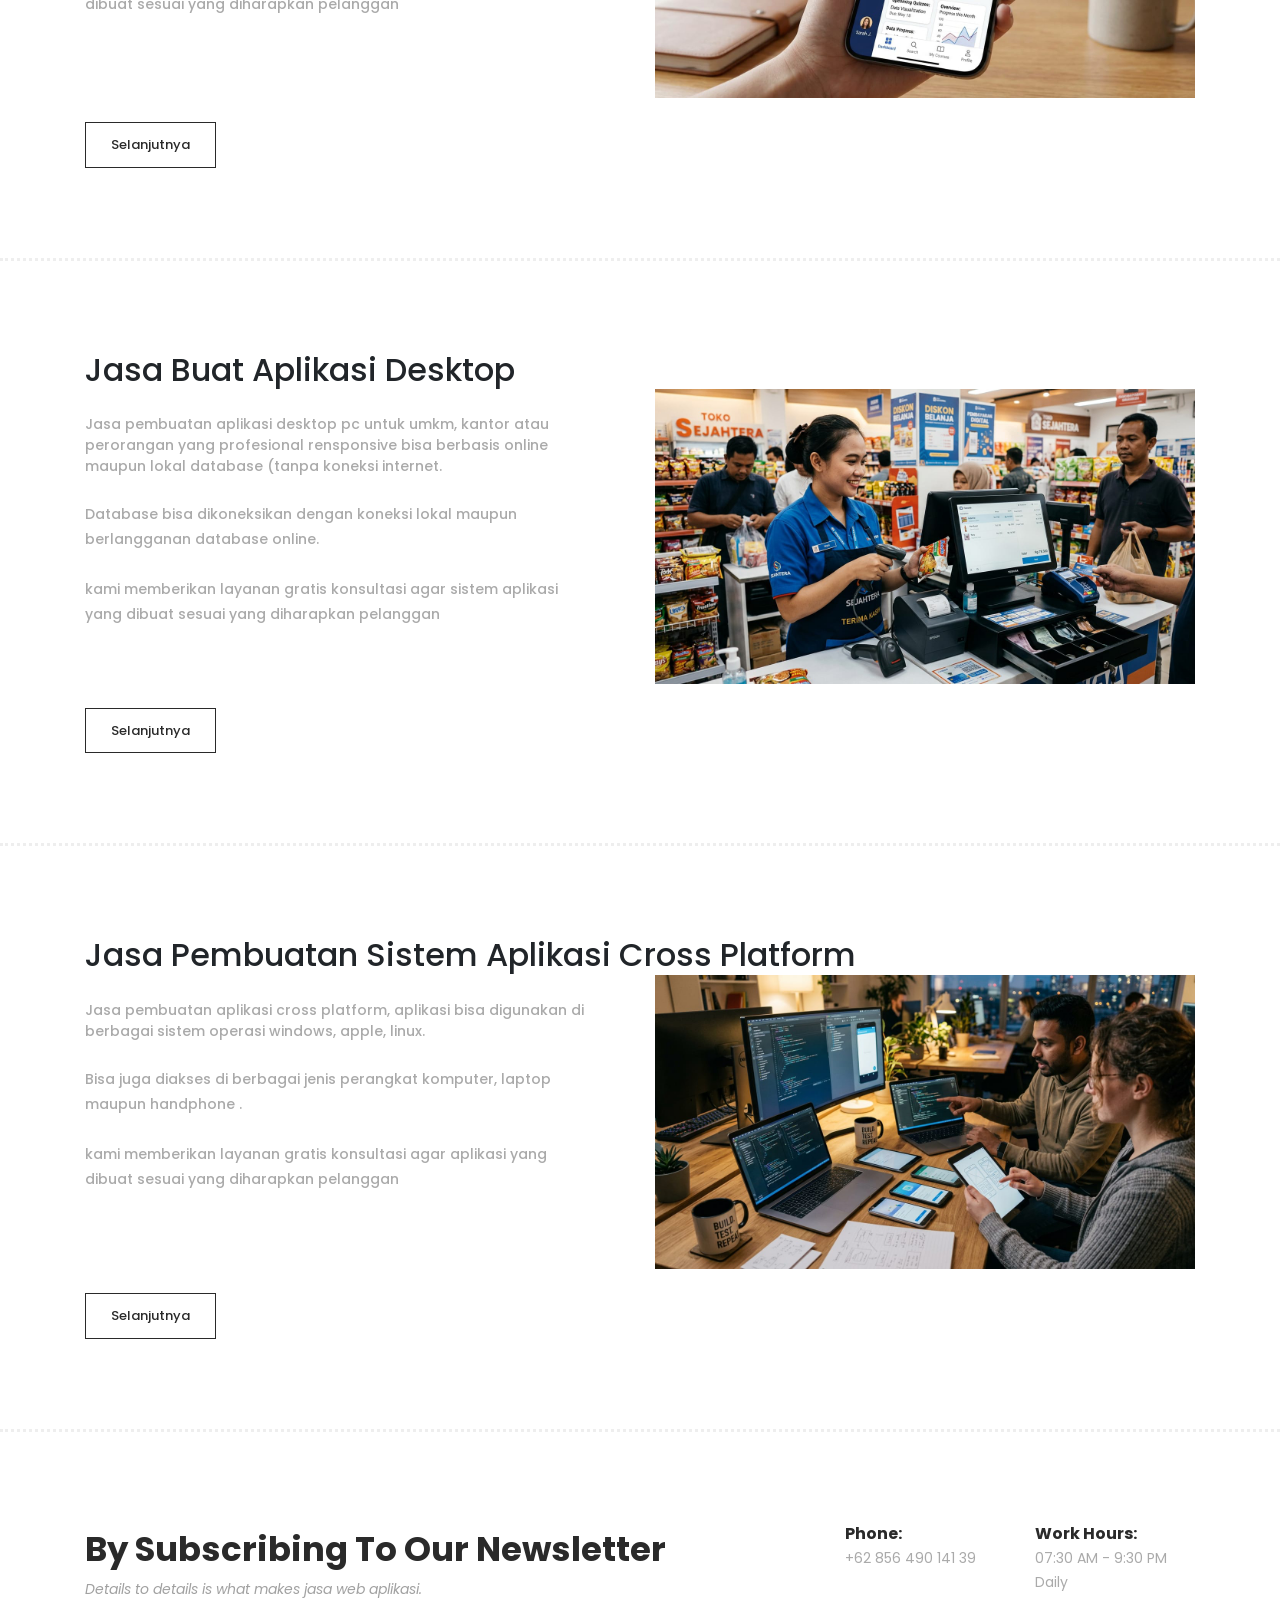
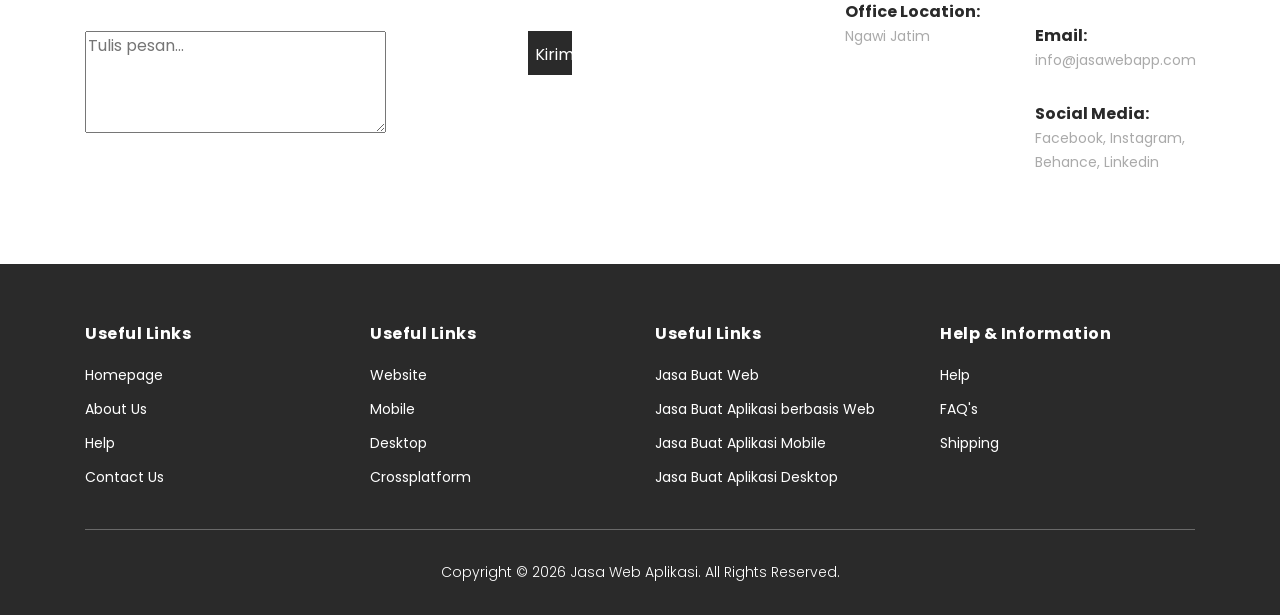
==== commit daead0bd: "g" ====
--- a/index.html
+++ b/index.html
@@ -262,13 +262,13 @@
                     </div>
                     <form id="subscribe" action="" method="get">
                         <div class="row">
-                          <div class="col-lg-5">
+                          <div class="col-lg-7">
                             <fieldset>
                             <textarea id="pesan" placeholder="Tulis pesan..." rows="4"></textarea>
                             </fieldset>
                           </div>
                           
-                          <div class="col-lg-2">
+                          <div class="col-lg-5">
                             <fieldset>
                               <button onclick="kirimWhatsApp()">Kirim via WhatsApp</button>
                             </fieldset>
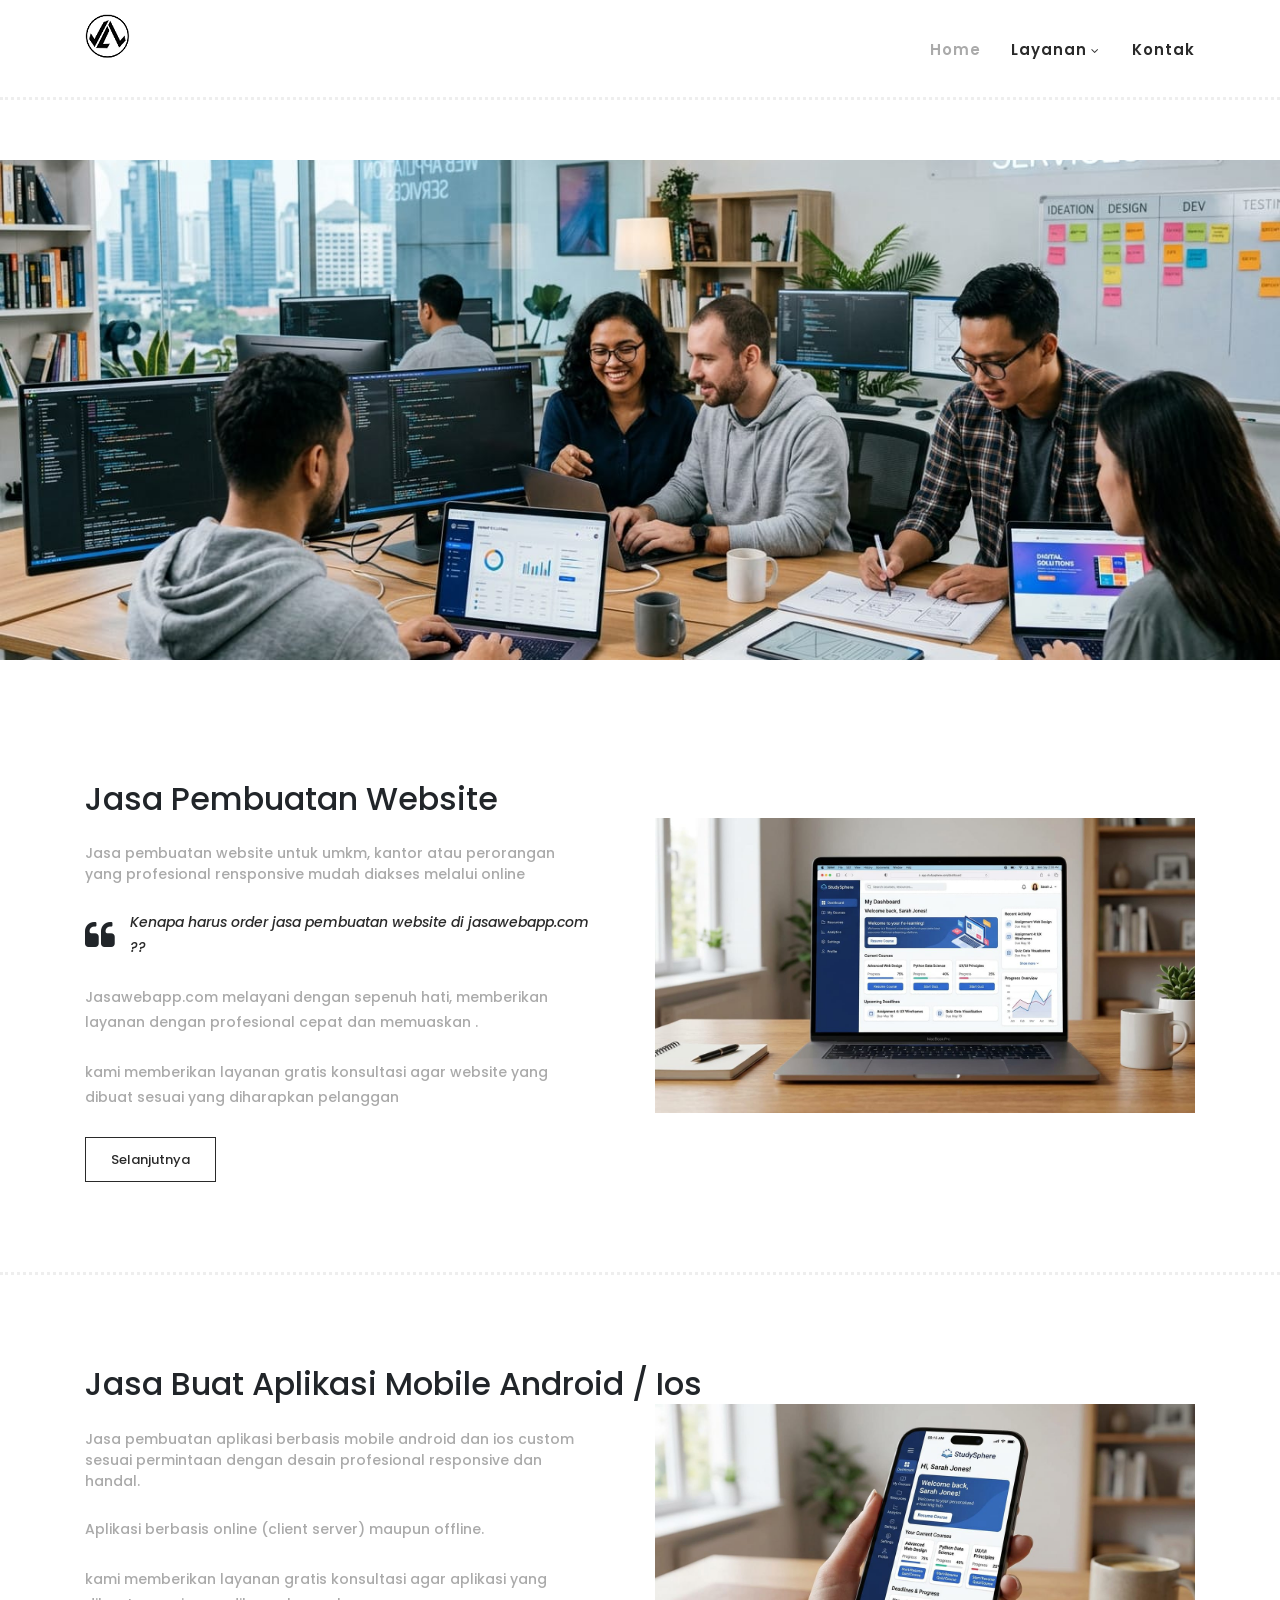
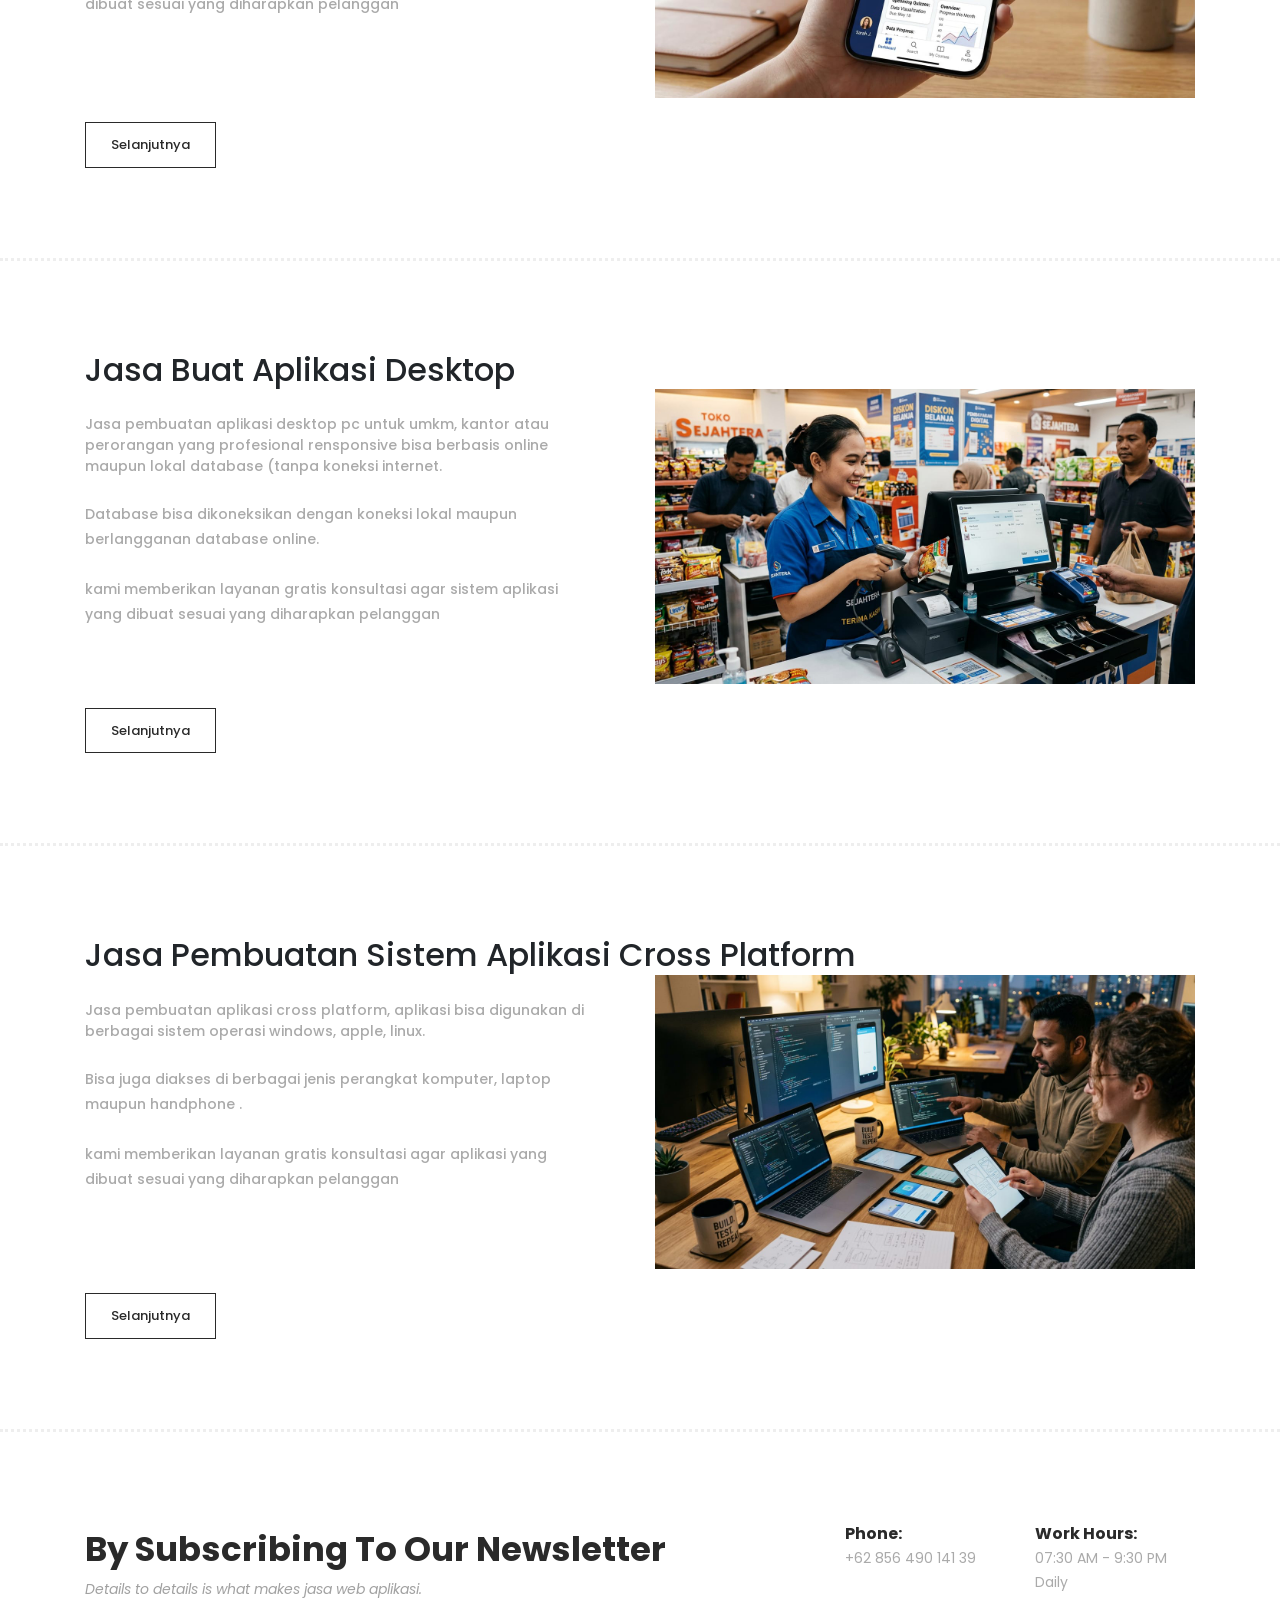
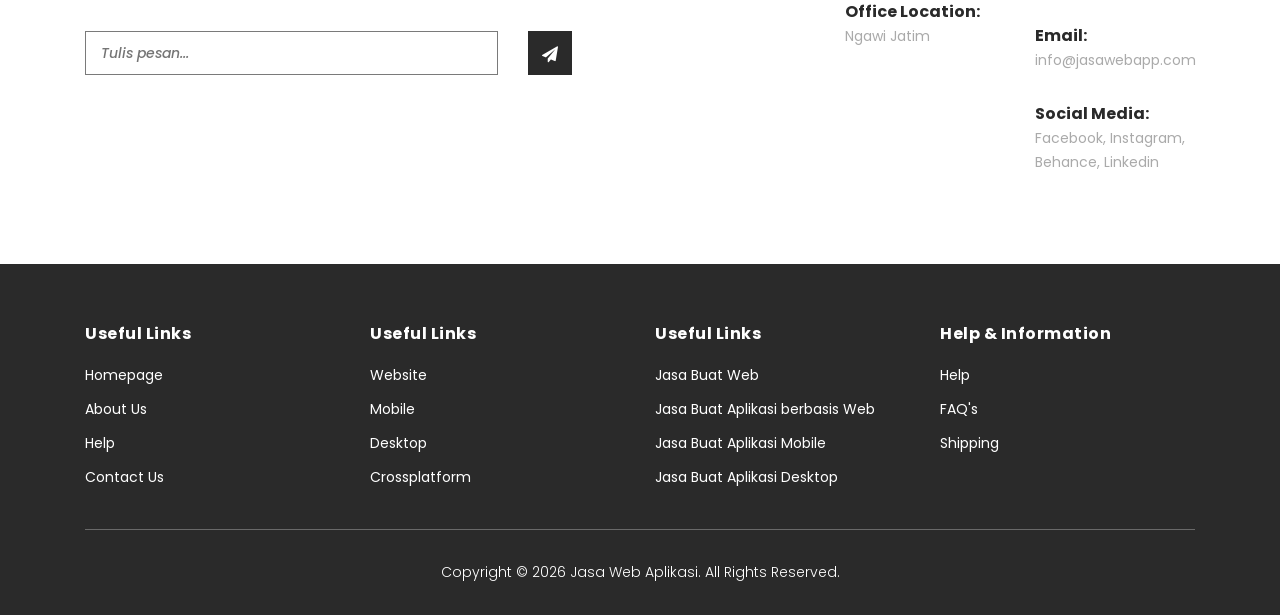
==== commit d501e2df: "h" ====
--- a/index.html
+++ b/index.html
@@ -264,13 +264,13 @@
                         <div class="row">
                           <div class="col-lg-7">
                             <fieldset>
-                            <textarea id="pesan" placeholder="Tulis pesan..." rows="4"></textarea>
+                            <input id="pesan" placeholder="Tulis pesan..." >
                             </fieldset>
                           </div>
                           
                           <div class="col-lg-5">
                             <fieldset>
-                              <button onclick="kirimWhatsApp()">Kirim via WhatsApp</button>
+                              <button onclick="kirimWhatsApp()" class="main-dark-button"><i class="fa fa-paper-plane"></i></button>
                             </fieldset>
                           </div>
 
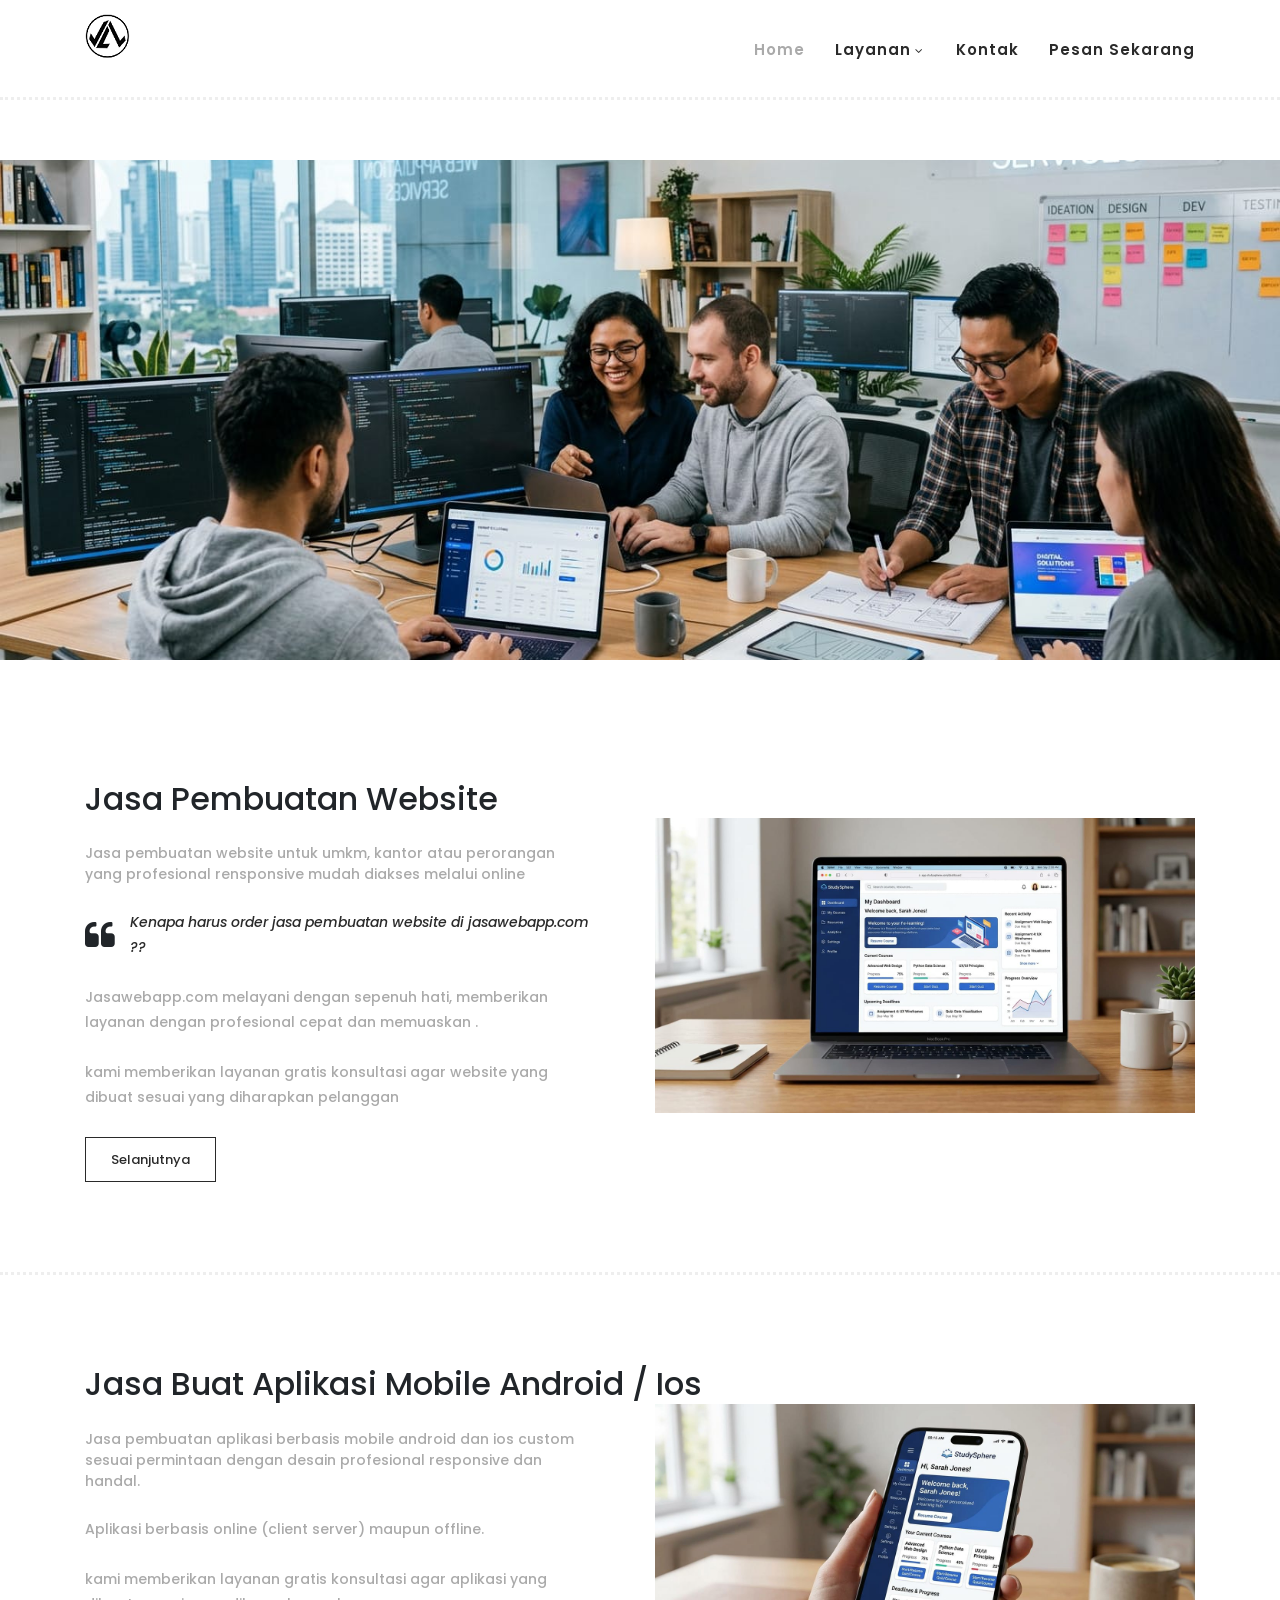
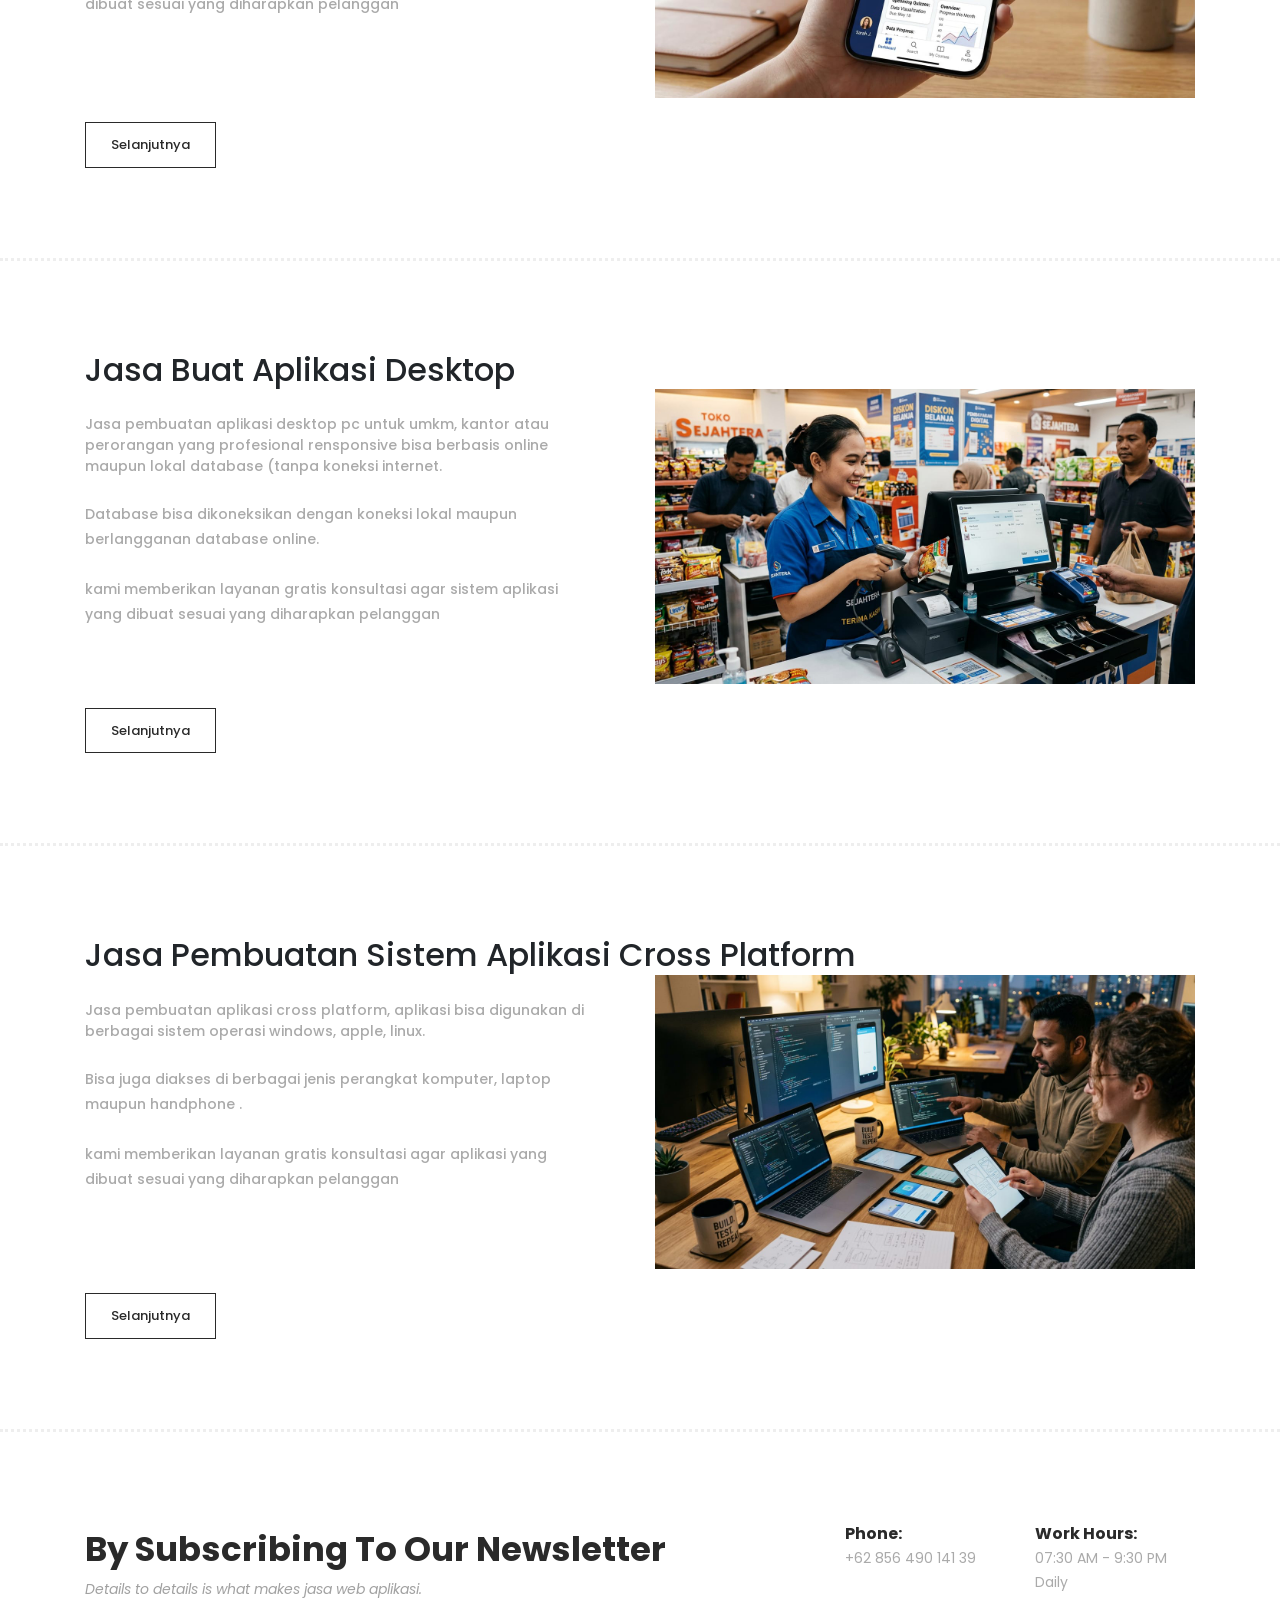
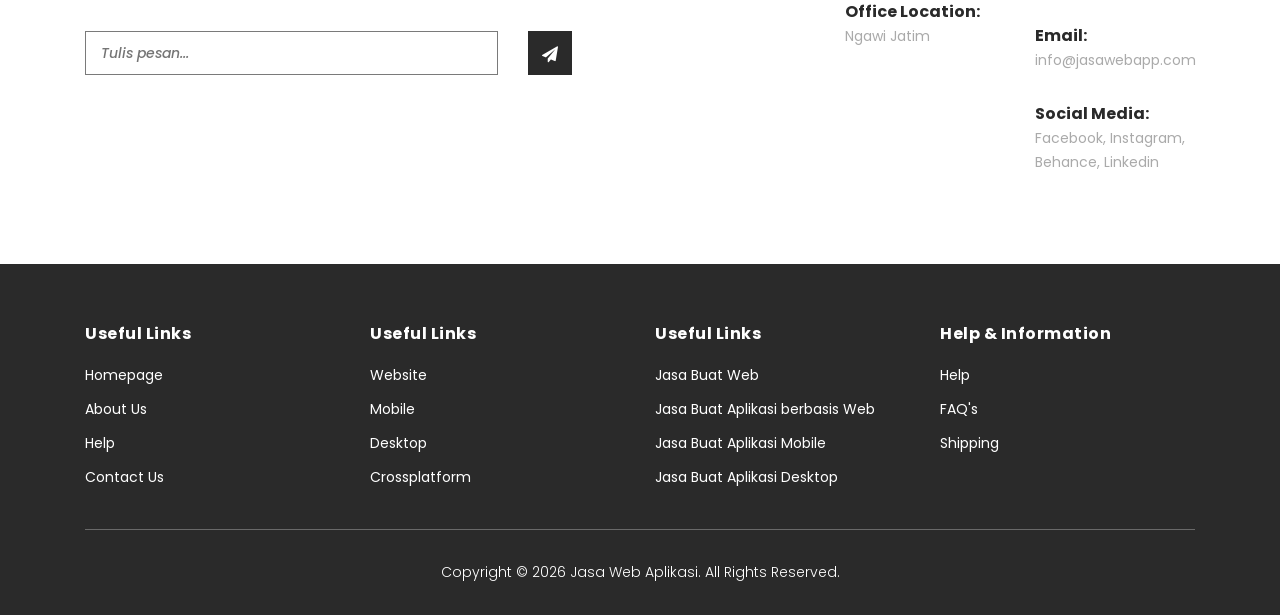
==== commit 80e27327: "g" ====
--- a/index.html
+++ b/index.html
@@ -71,6 +71,7 @@
                             </li>
                            
                             <li class="scroll-to-section"><a href="kontak.html">Kontak</a></li>
+                          <li class="scroll-to-section"><a href="wa.me/6285649014139">Pesan Sekarang</a></li>
                         </ul>        
                         <a class='menu-trigger'>
                             <span>Menu</span>
